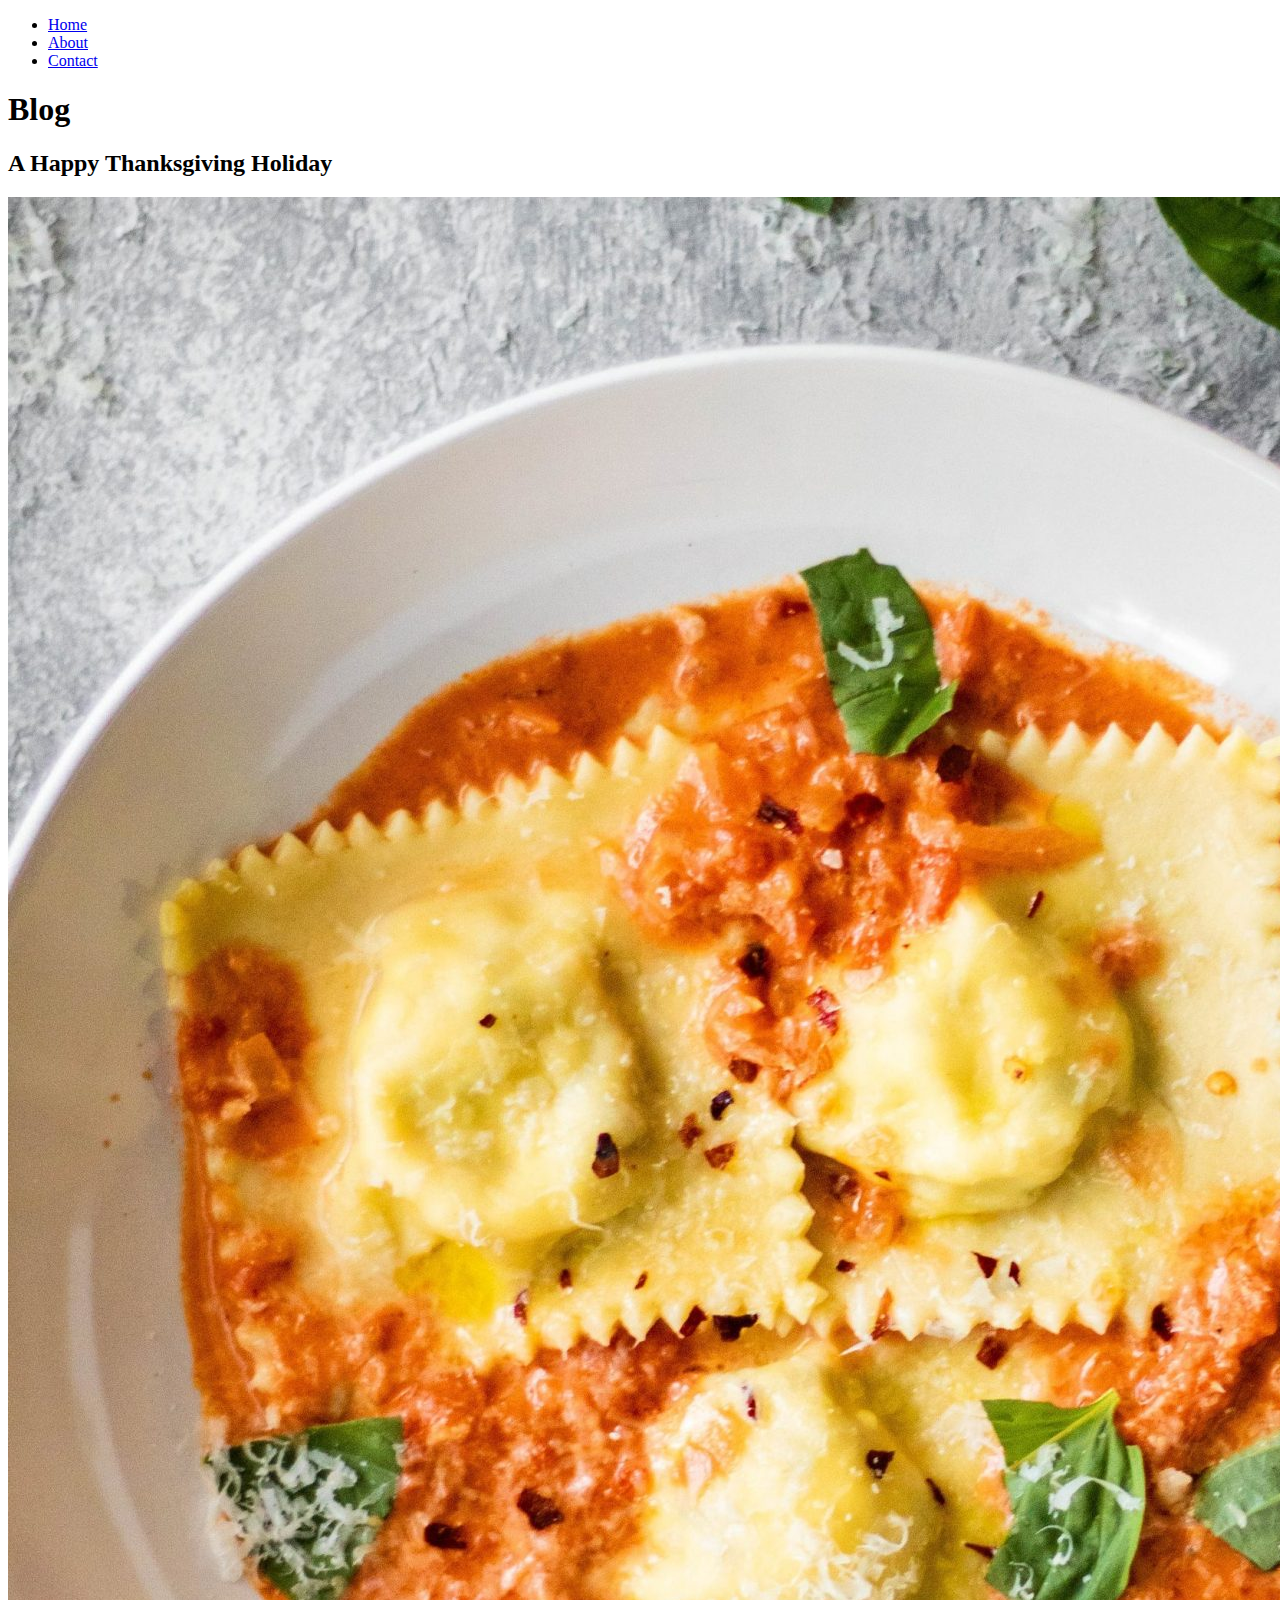
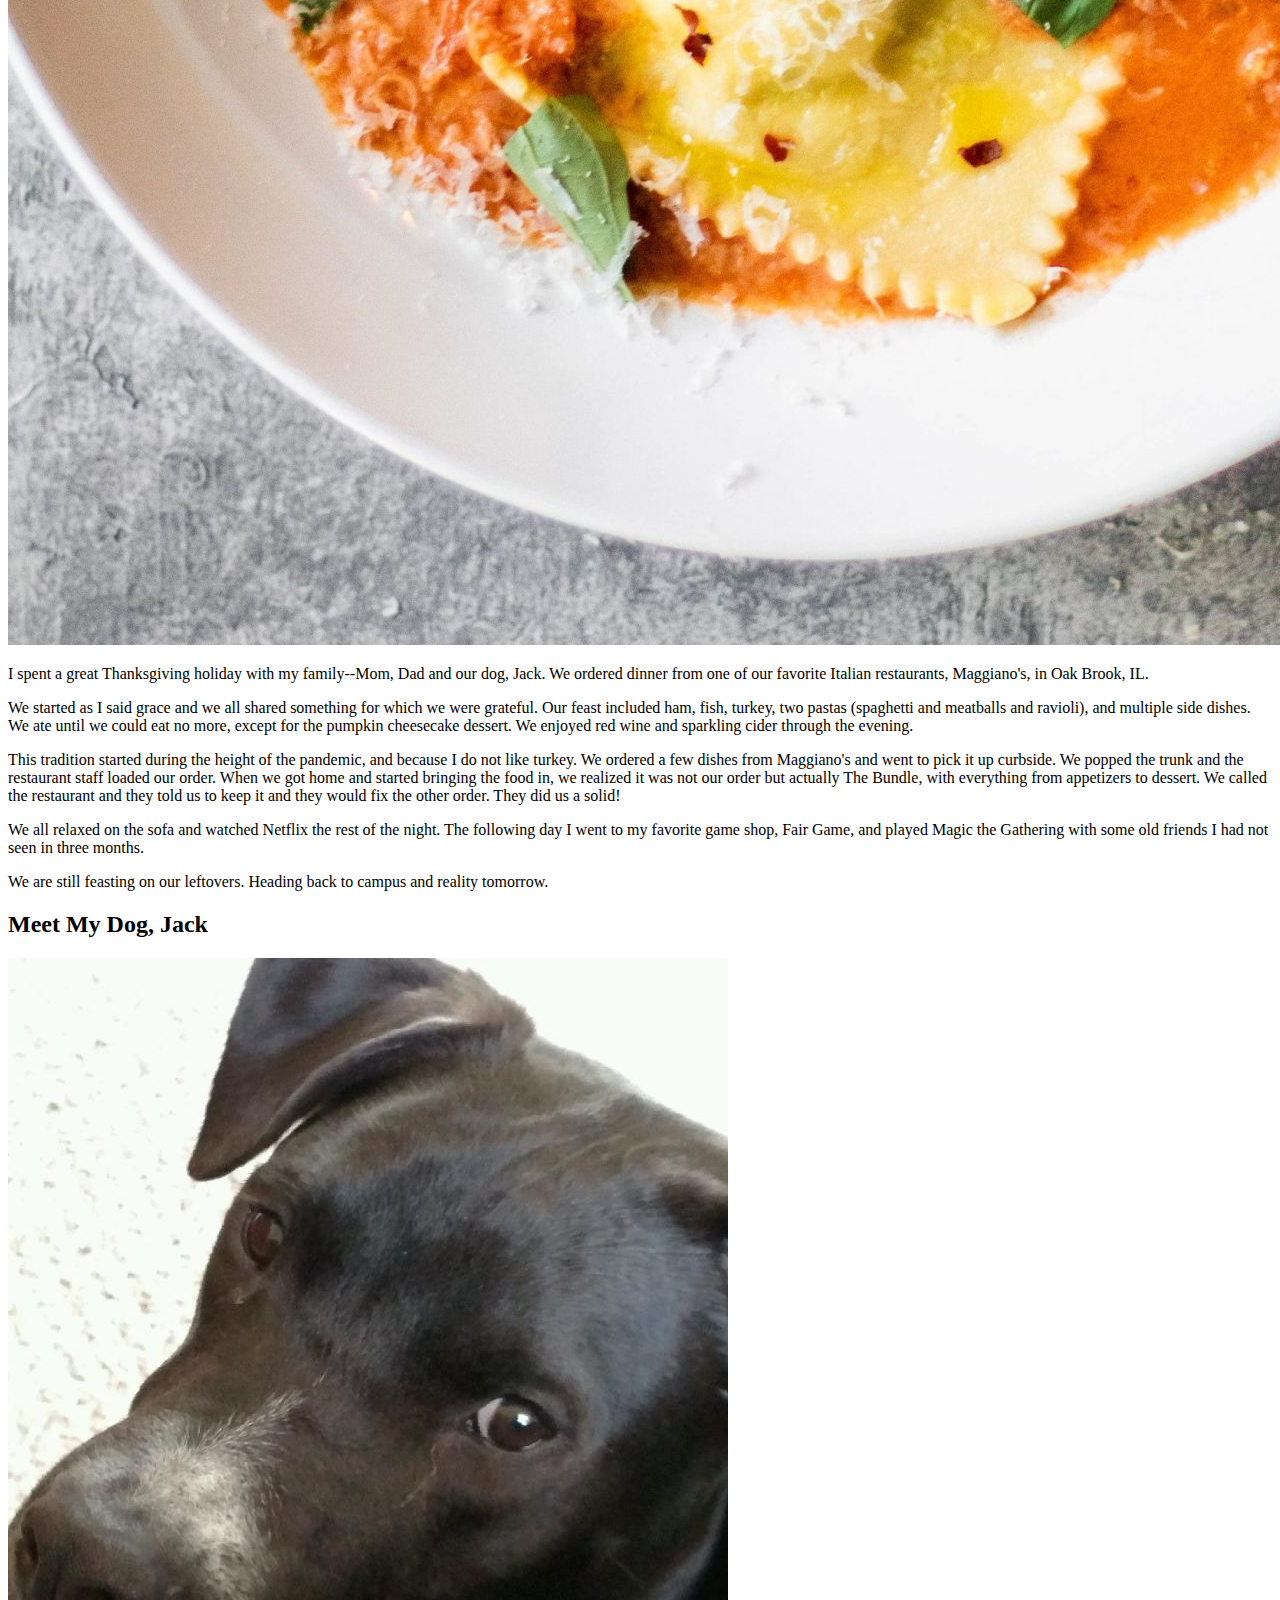
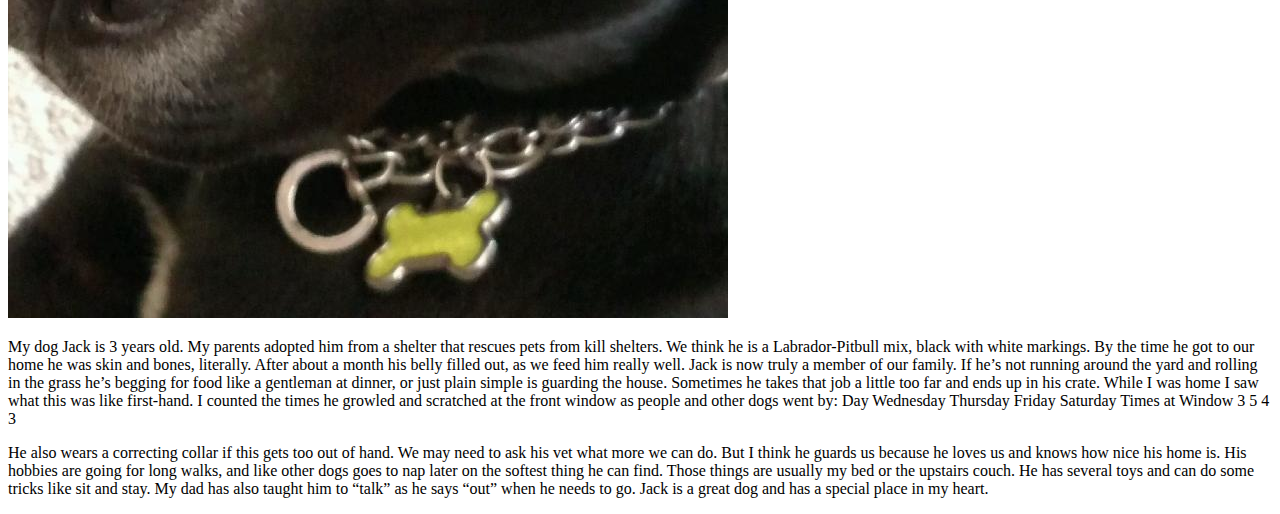
==== index.html @ 6883c977 "Blog update 6" ====
<!DOCTYPE html>
<html lang="en">
  <head>
    <meta charset="UTF-8">
    <meta name="viewport" content="width=device-width, initial-scale=1.0">
    <meta http-equiv="X-UA-Compatible" content="ie=edge">
    <title>Title</title>
    <link rel="stylesheet" href="screen.css">
  </head>
  <body>
    <nav>
      <ul>
        <li><a href="index.html">Home</a></li>
        <li><a href="about.html">About</a></li>
        <li><a href="contact.html">Contact</a></li>
      </ul>
    </nav>
    <h1>Blog</h1>
    <article>
      <h2>A Happy Thanksgiving Holiday</h2>
      <p><img src="dinner - Copy.jpg" alt="Dinner"></p>
      <p>I spent a great Thanksgiving holiday with my family--Mom, Dad and our dog, Jack. We ordered dinner from one of our favorite Italian restaurants, Maggiano&#39;s, in Oak Brook, IL.</p>
      <p>We started as I said grace and we all shared something for which we were grateful. Our feast included ham, fish, turkey, two pastas (spaghetti and meatballs and ravioli), and multiple side dishes. We ate until we could eat no more, except for the pumpkin cheesecake dessert. We enjoyed red wine and sparkling cider through the evening.</p>
      <p>This tradition started during the height of the pandemic, and because I do not like turkey. We ordered a few dishes from Maggiano&#39;s and went to pick it up curbside. We popped the trunk and the restaurant staff loaded our order. When we got home and started bringing the food in, we realized it was not our order but actually The Bundle, with everything from appetizers to dessert. We called the restaurant and they told us to keep it and they would fix the other order. They did us a solid!</p>
      <p>We all relaxed on the sofa and watched Netflix the rest of the night. The following day I went to my favorite game shop, Fair Game, and played Magic the Gathering with some old friends I had not seen in three months. </p>
      <p>We are still feasting on our leftovers. Heading back to campus and reality tomorrow.</p>

    </article>
    


<article>
  <h2>Meet My Dog, Jack</h2>
  <p><img src="4190.jpeg" alt="Jack"></p>
  <p>My dog Jack is 3 years old. My parents adopted him from a shelter that rescues pets from kill shelters. We think he is a Labrador-Pitbull mix, black with white markings. By the time he got to our home he was skin and bones, literally.  After about a month his belly filled out, as we feed him really well. 
  Jack is now truly a member of our family. If he’s not running around the yard and rolling in the grass he’s begging for food like a gentleman at dinner, or just plain simple is guarding the house. Sometimes he takes that job a little too far and ends up in his crate. While I was home I saw what this was like first-hand. I counted the times he growled and scratched at the front window as people and other dogs went by:
  Day    Wednesday    Thursday    Friday    Saturday
  Times at Window    3    5    4    3</p>
  <p>He also wears a correcting collar if this gets too out of hand. We may need to ask his vet what more we can do. But I think he guards us because he loves us and knows how nice his home is.
  His hobbies are going for long walks, and like other dogs goes to nap later on the softest thing he can find. Those things are usually my bed or the upstairs couch. He has several toys and can do some tricks like sit and stay. My dad has also taught him to “talk” as he says “out” when he needs to go.
  Jack is a great dog and has a special place in my heart.</p>
</article>
  </body>
</html>
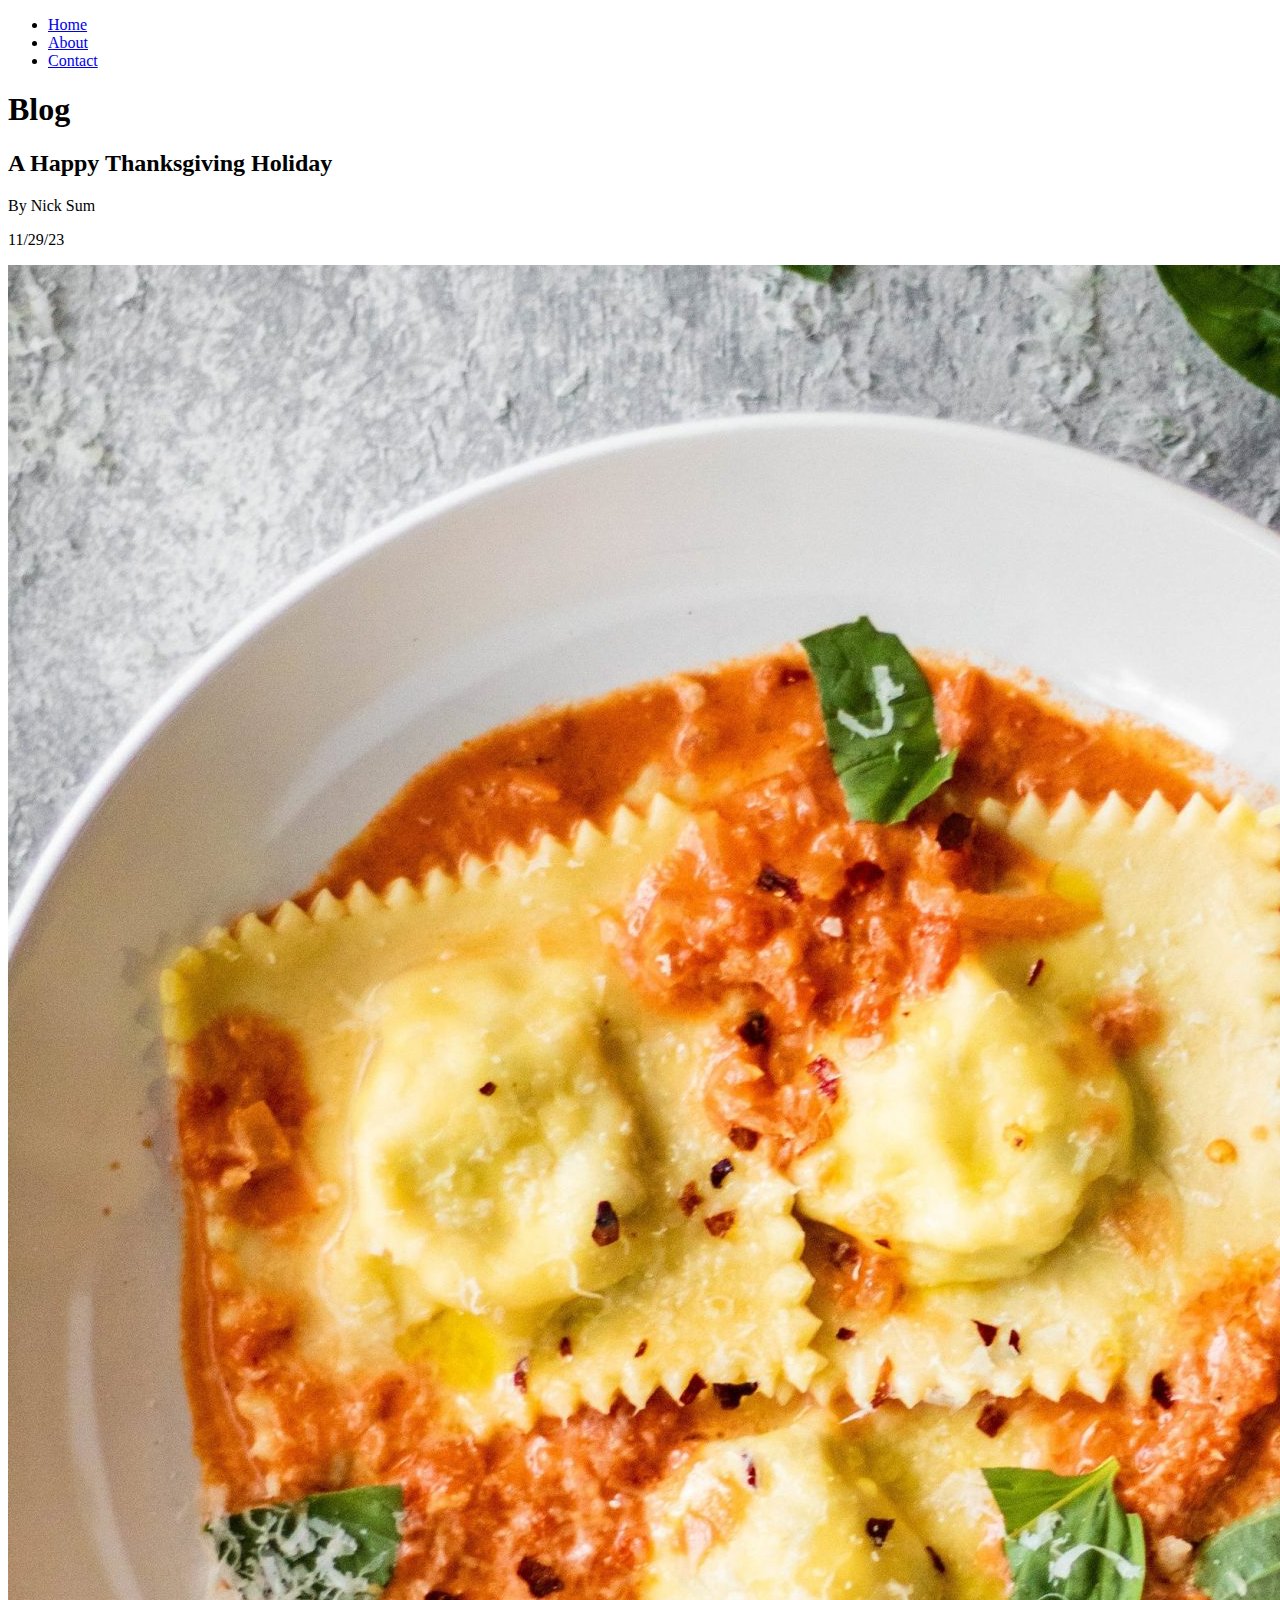
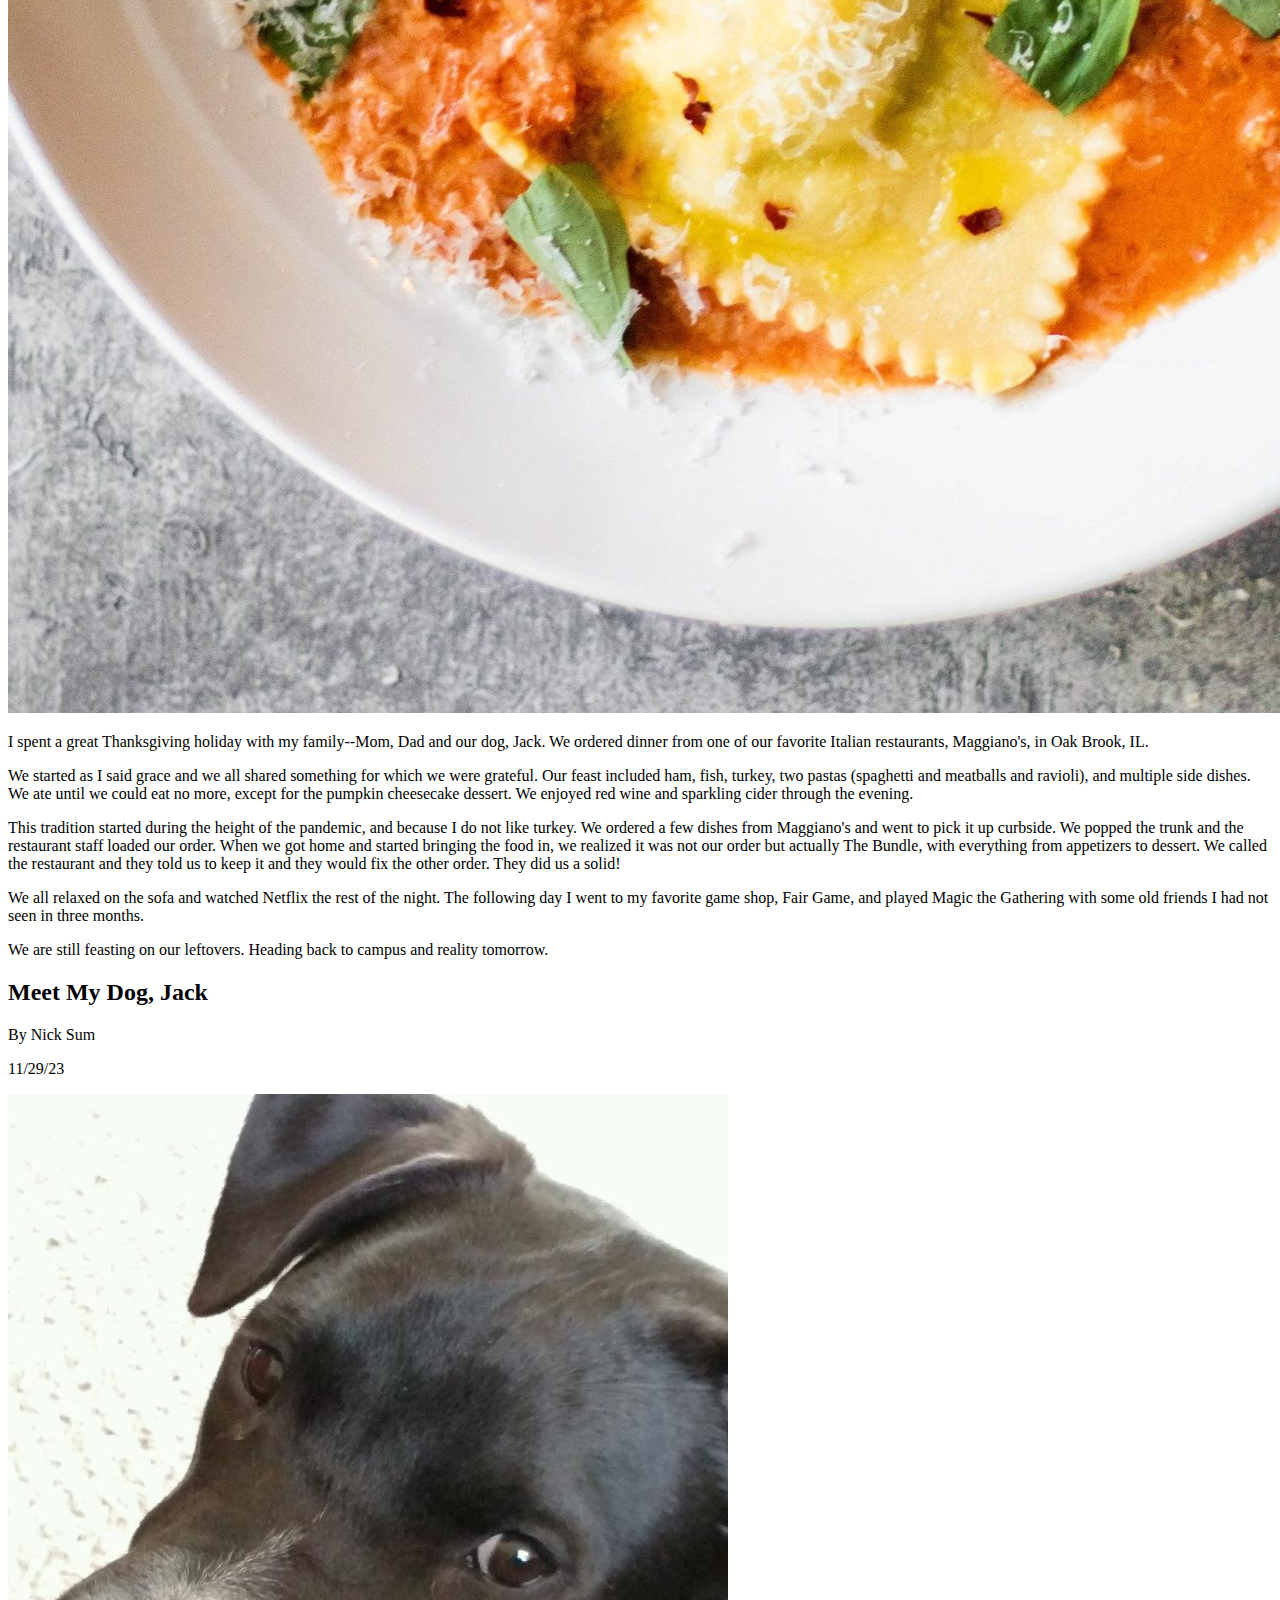
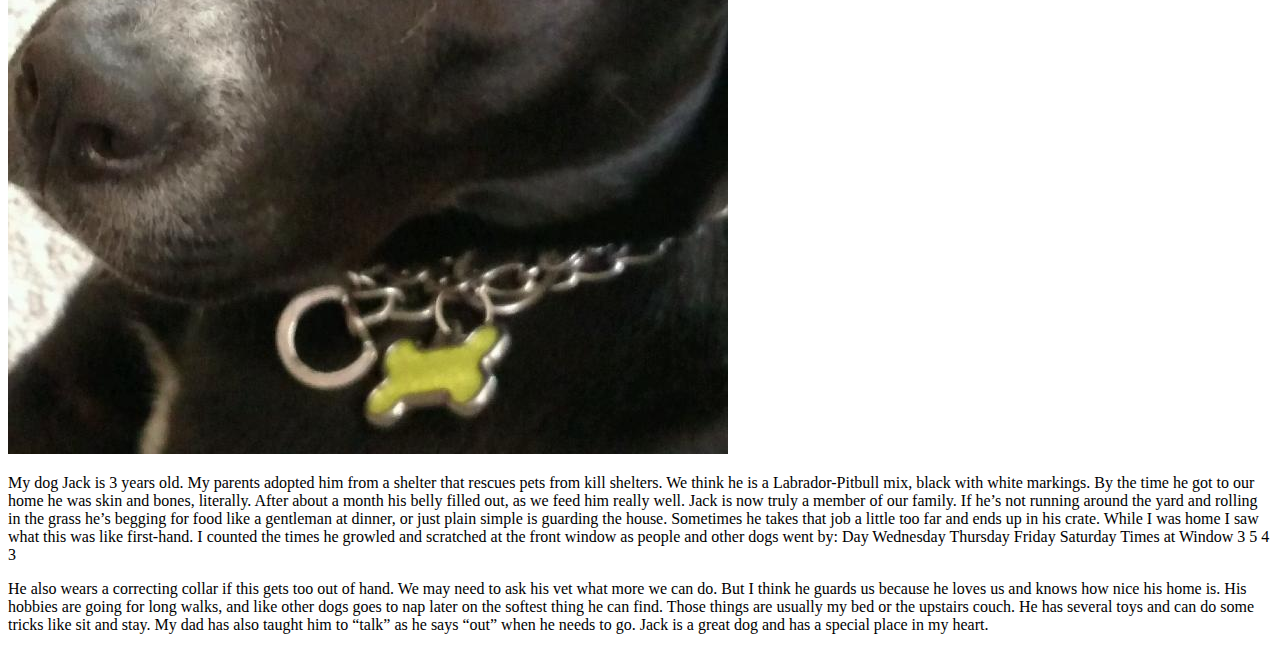
==== commit 064d381e: "Blog update 8" ====
--- a/index.html
+++ b/index.html
@@ -18,6 +18,8 @@
     <h1>Blog</h1>
     <article>
       <h2>A Happy Thanksgiving Holiday</h2>
+      <p>By Nick Sum</p>
+      <p>11/29/23</p>
       <p><img src="dinner - Copy.jpg" alt="Dinner"></p>
       <p>I spent a great Thanksgiving holiday with my family--Mom, Dad and our dog, Jack. We ordered dinner from one of our favorite Italian restaurants, Maggiano&#39;s, in Oak Brook, IL.</p>
       <p>We started as I said grace and we all shared something for which we were grateful. Our feast included ham, fish, turkey, two pastas (spaghetti and meatballs and ravioli), and multiple side dishes. We ate until we could eat no more, except for the pumpkin cheesecake dessert. We enjoyed red wine and sparkling cider through the evening.</p>
@@ -31,6 +33,8 @@
 
 <article>
   <h2>Meet My Dog, Jack</h2>
+  <p>By Nick Sum</p>
+  <p>11/29/23</p>
   <p><img src="4190.jpeg" alt="Jack"></p>
   <p>My dog Jack is 3 years old. My parents adopted him from a shelter that rescues pets from kill shelters. We think he is a Labrador-Pitbull mix, black with white markings. By the time he got to our home he was skin and bones, literally.  After about a month his belly filled out, as we feed him really well. 
   Jack is now truly a member of our family. If he’s not running around the yard and rolling in the grass he’s begging for food like a gentleman at dinner, or just plain simple is guarding the house. Sometimes he takes that job a little too far and ends up in his crate. While I was home I saw what this was like first-hand. I counted the times he growled and scratched at the front window as people and other dogs went by:
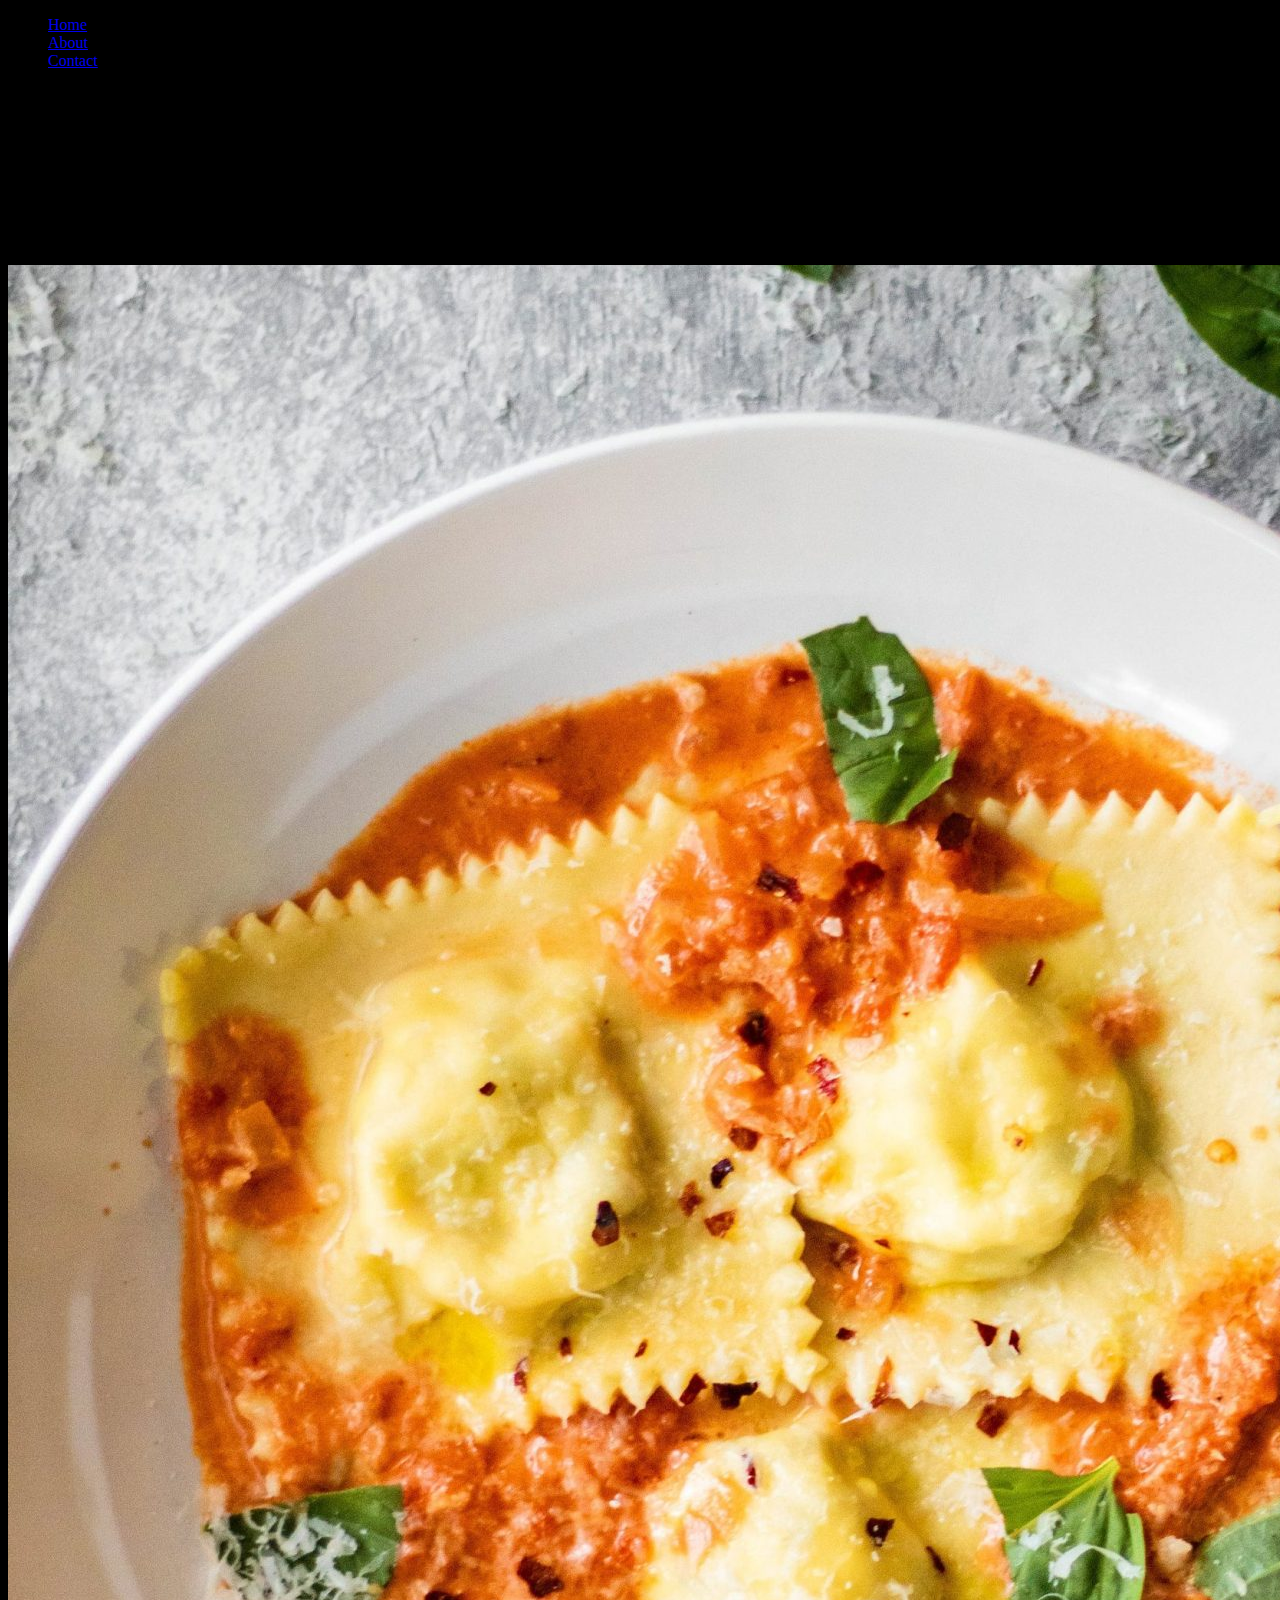
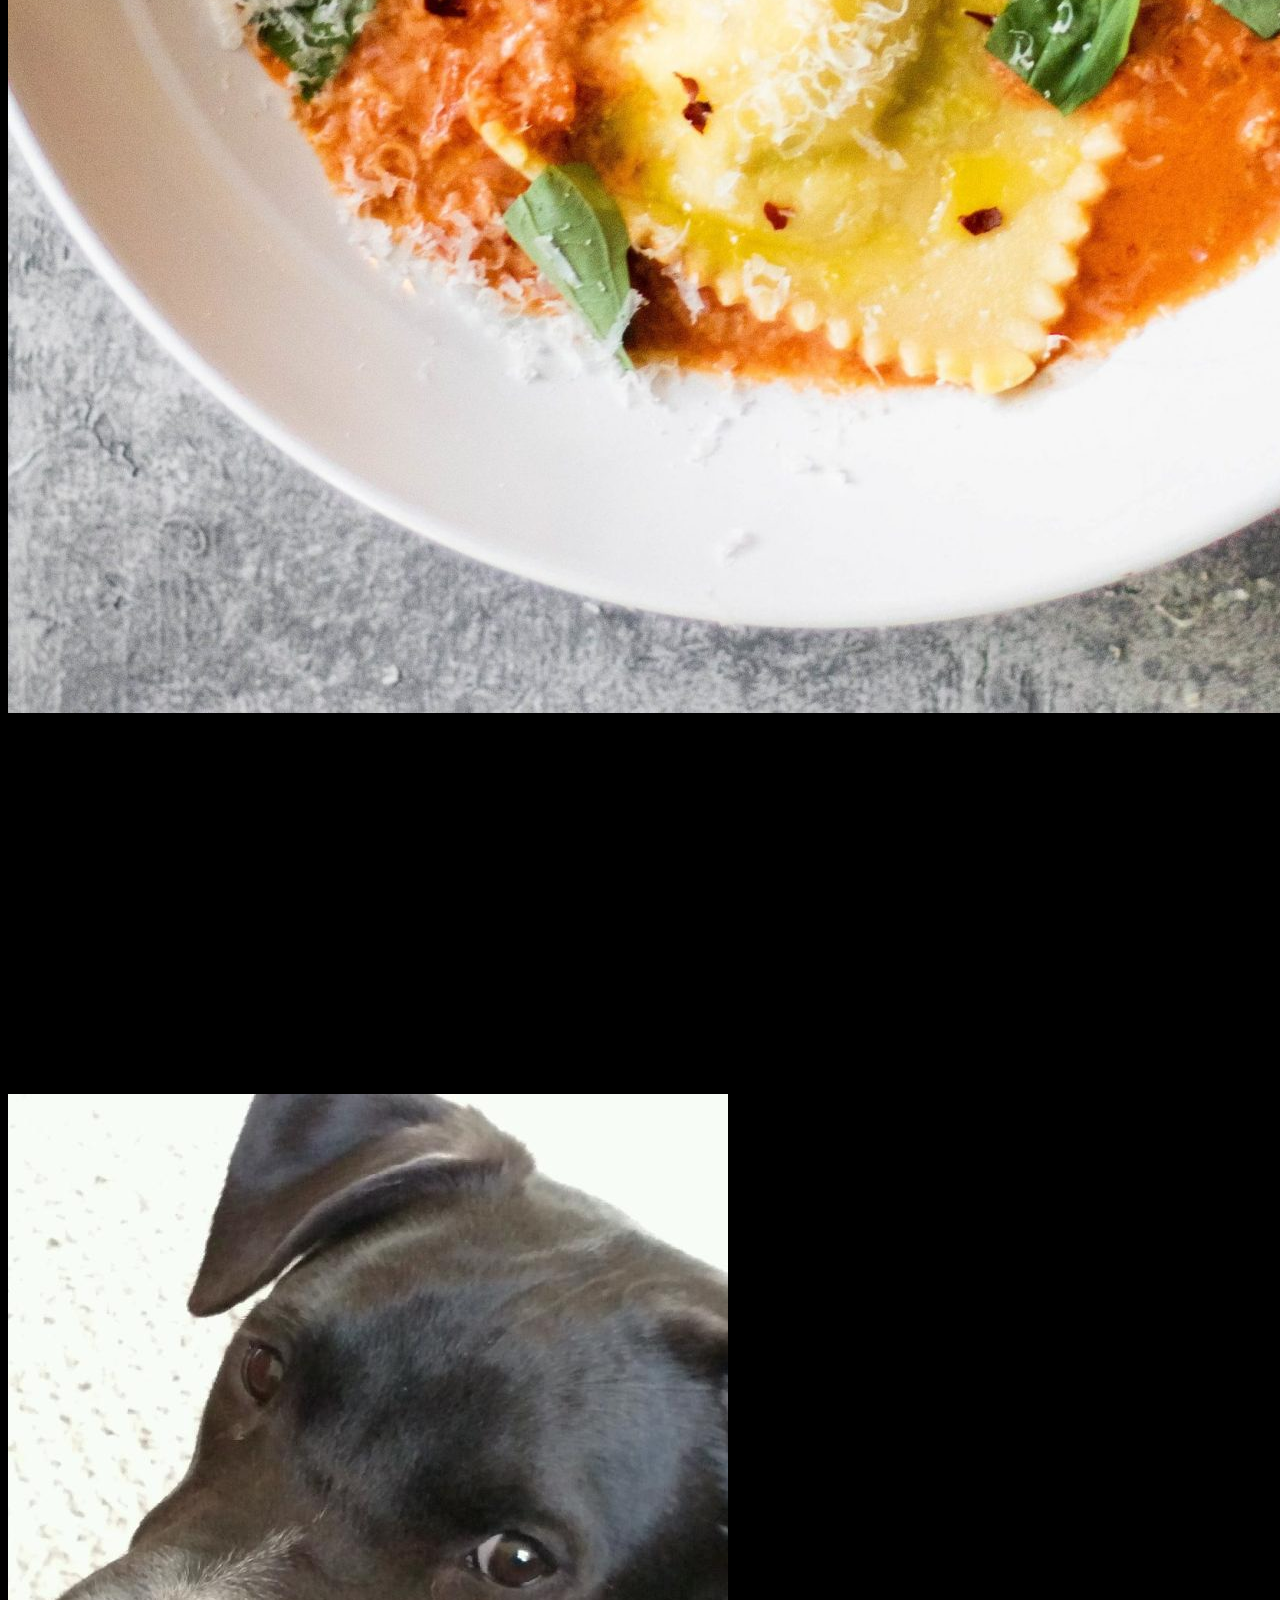
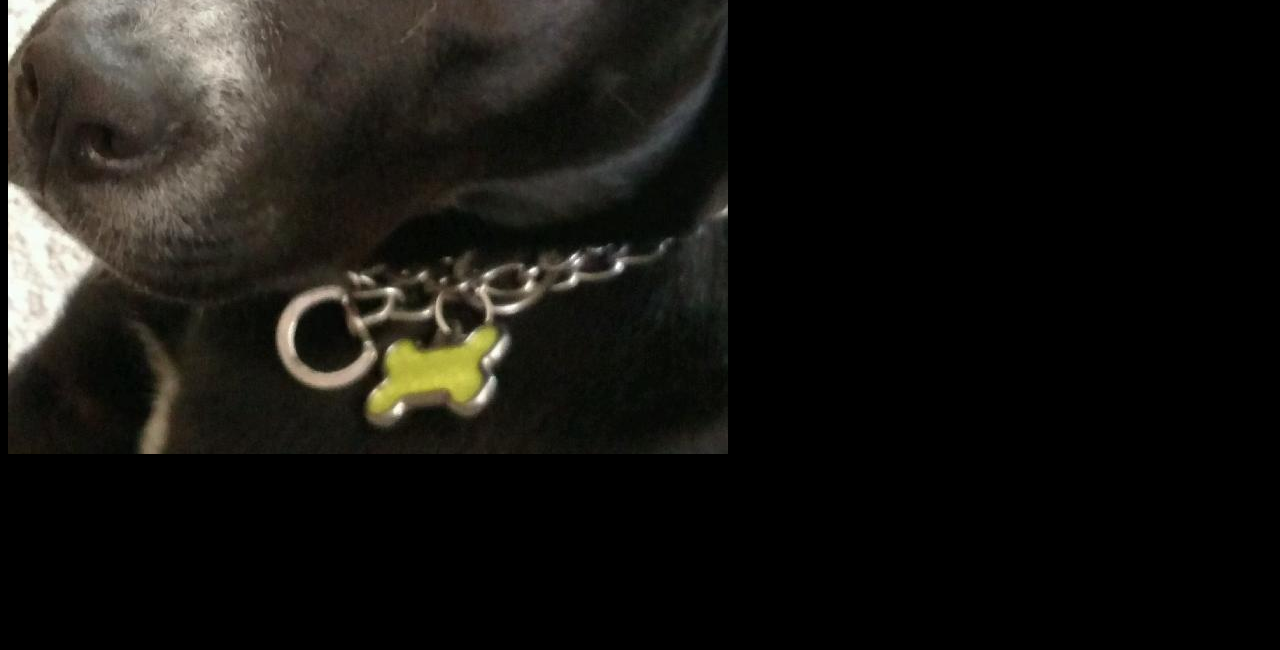
==== commit 0ff5fe22: "Alt 1" ====
--- a/index.html
+++ b/index.html
@@ -4,6 +4,7 @@
     <meta charset="UTF-8">
     <meta name="viewport" content="width=device-width, initial-scale=1.0">
     <meta http-equiv="X-UA-Compatible" content="ie=edge">
+    <link rel="stylesheet" href="style.css">
     <title>Title</title>
     <link rel="stylesheet" href="screen.css">
   </head>
--- a/style.css
+++ b/style.css
@@ -0,0 +1,3 @@
+body {
+background-color: black;
+}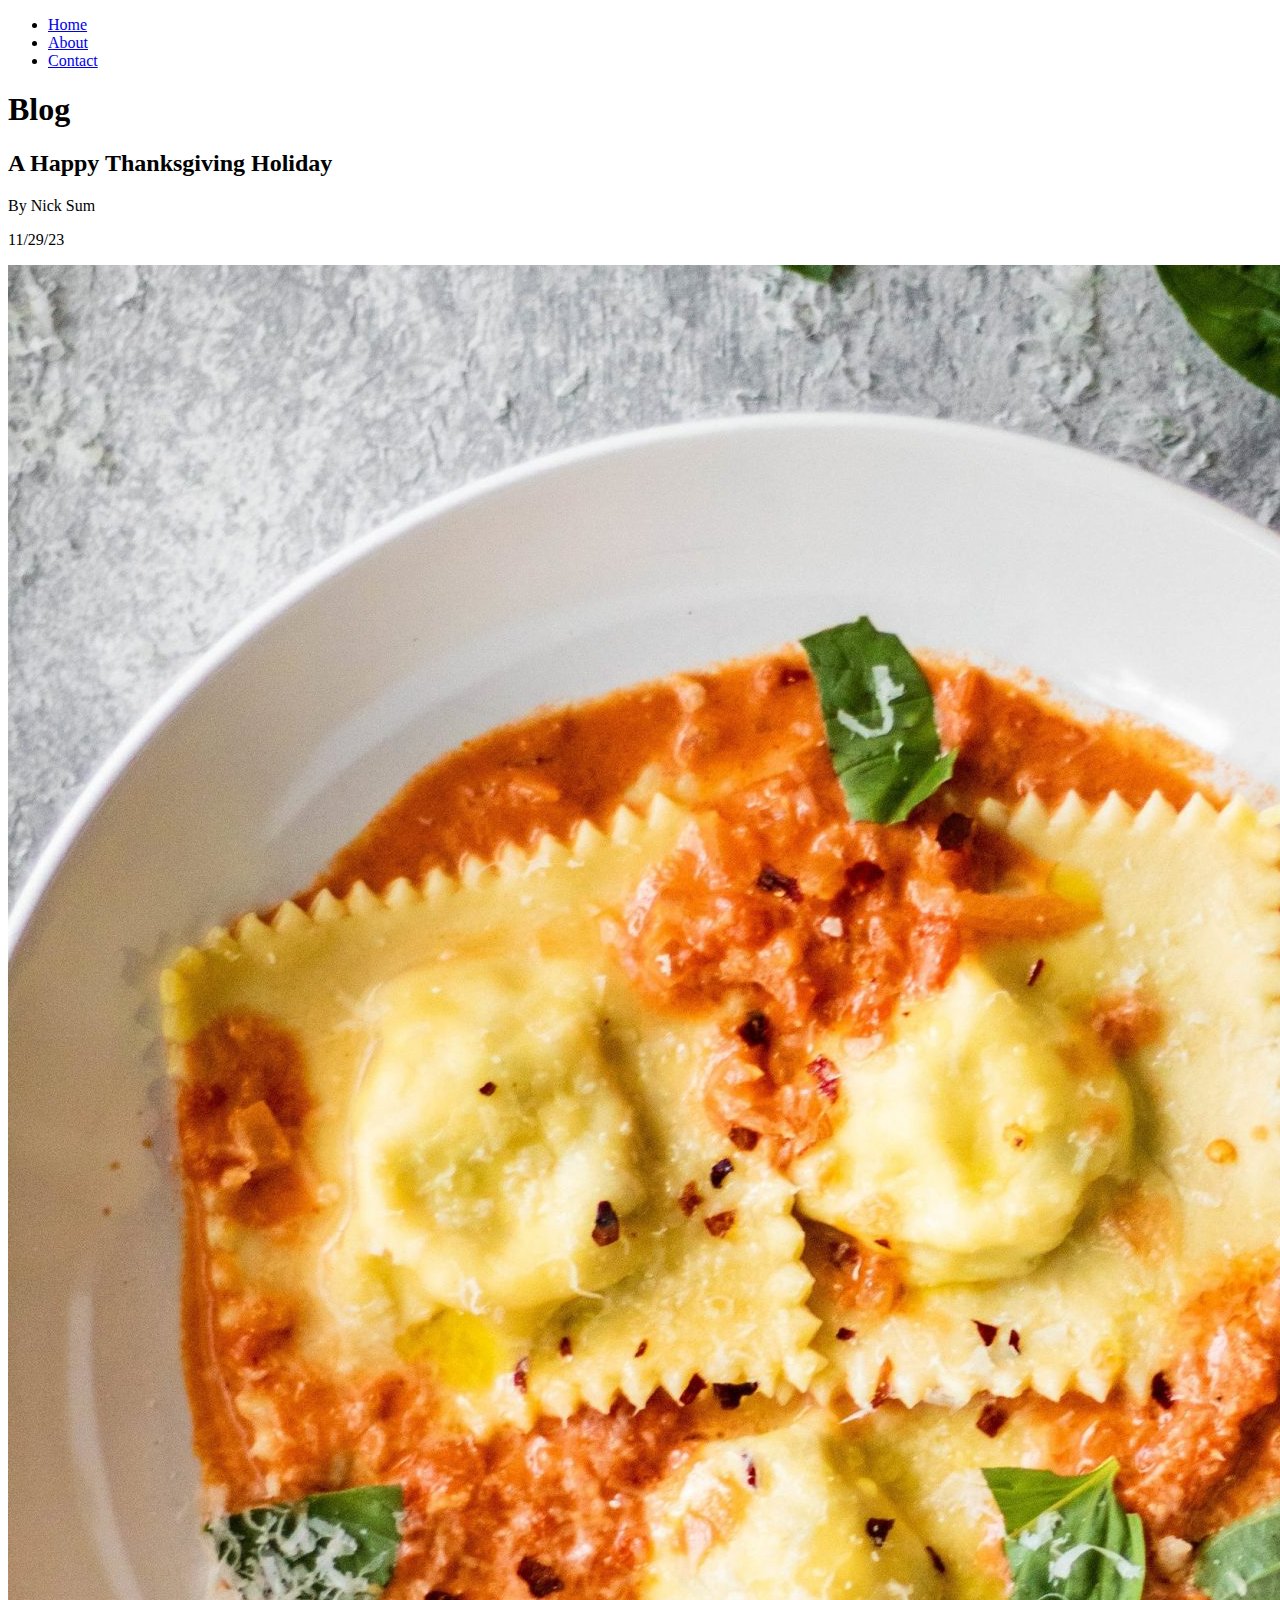
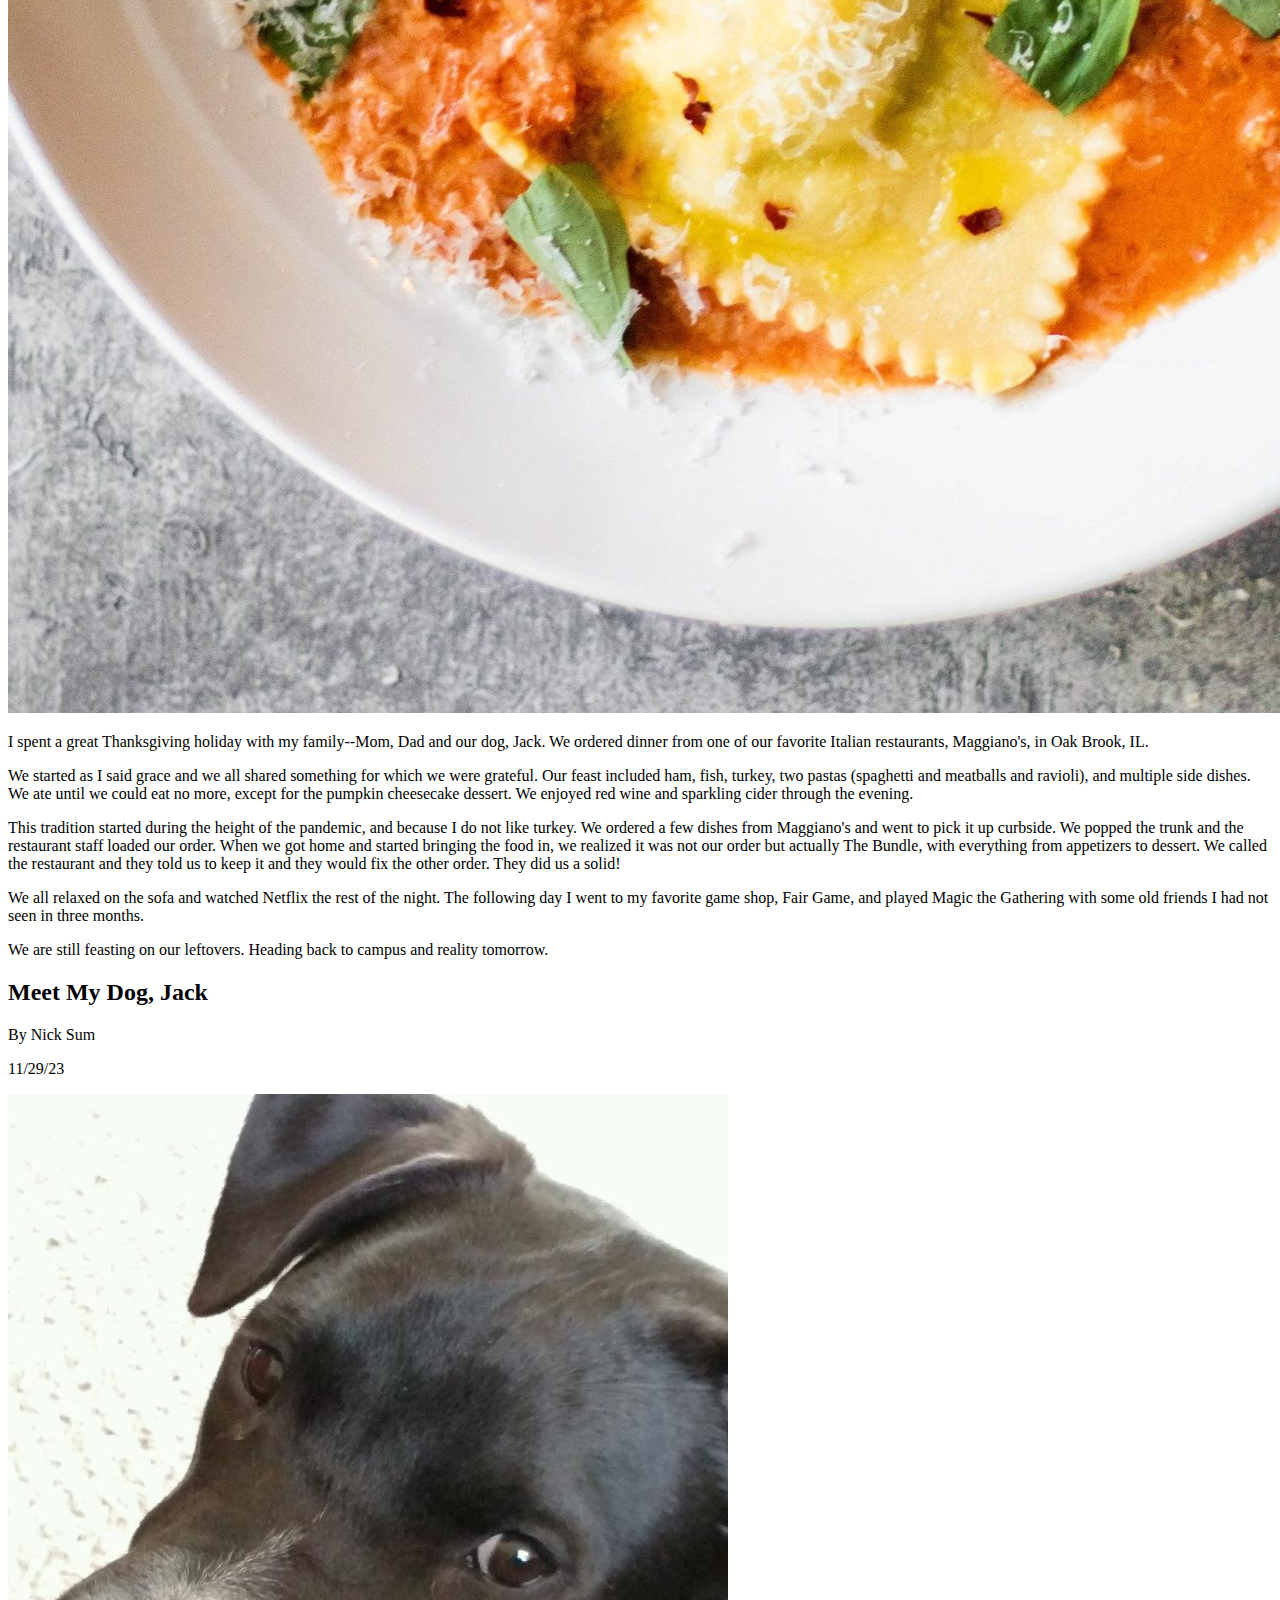
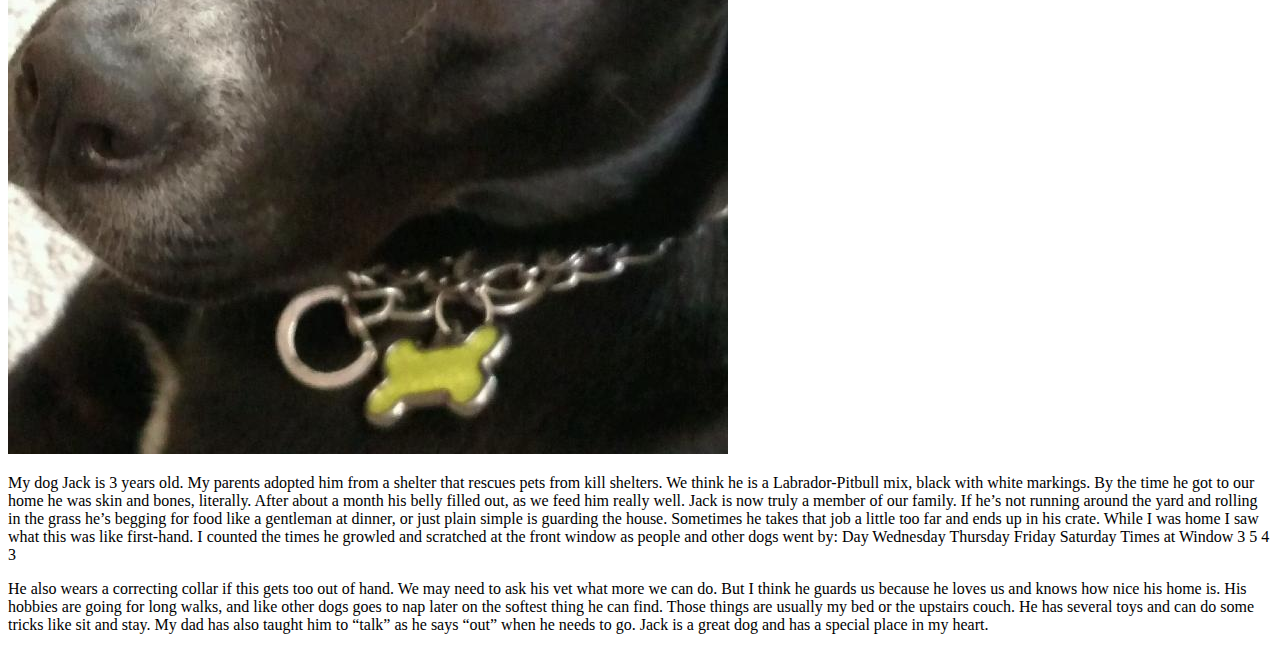
==== commit e9afa6ca: "alt 2" ====
--- a/index.html
+++ b/index.html
@@ -4,7 +4,7 @@
     <meta charset="UTF-8">
     <meta name="viewport" content="width=device-width, initial-scale=1.0">
     <meta http-equiv="X-UA-Compatible" content="ie=edge">
-    <link rel="stylesheet" href="style.css">
+    
     <title>Title</title>
     <link rel="stylesheet" href="screen.css">
   </head>
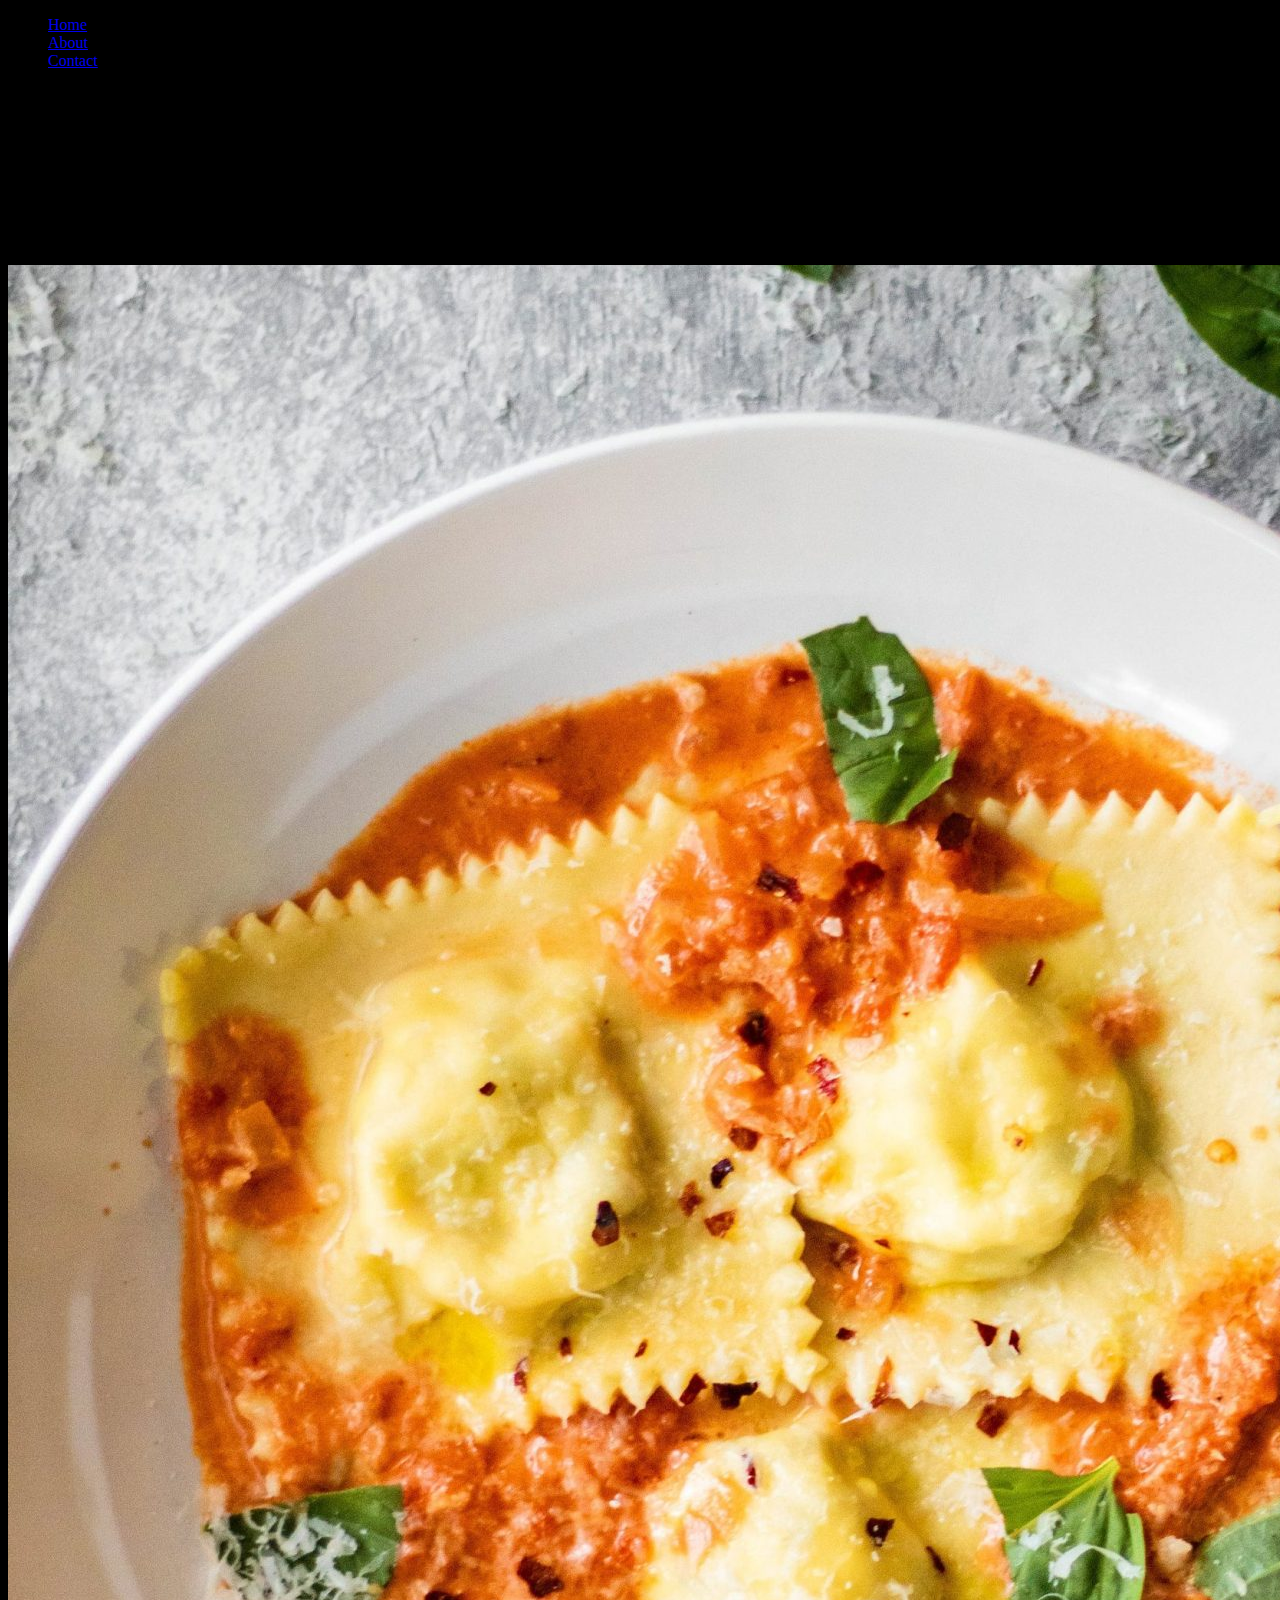
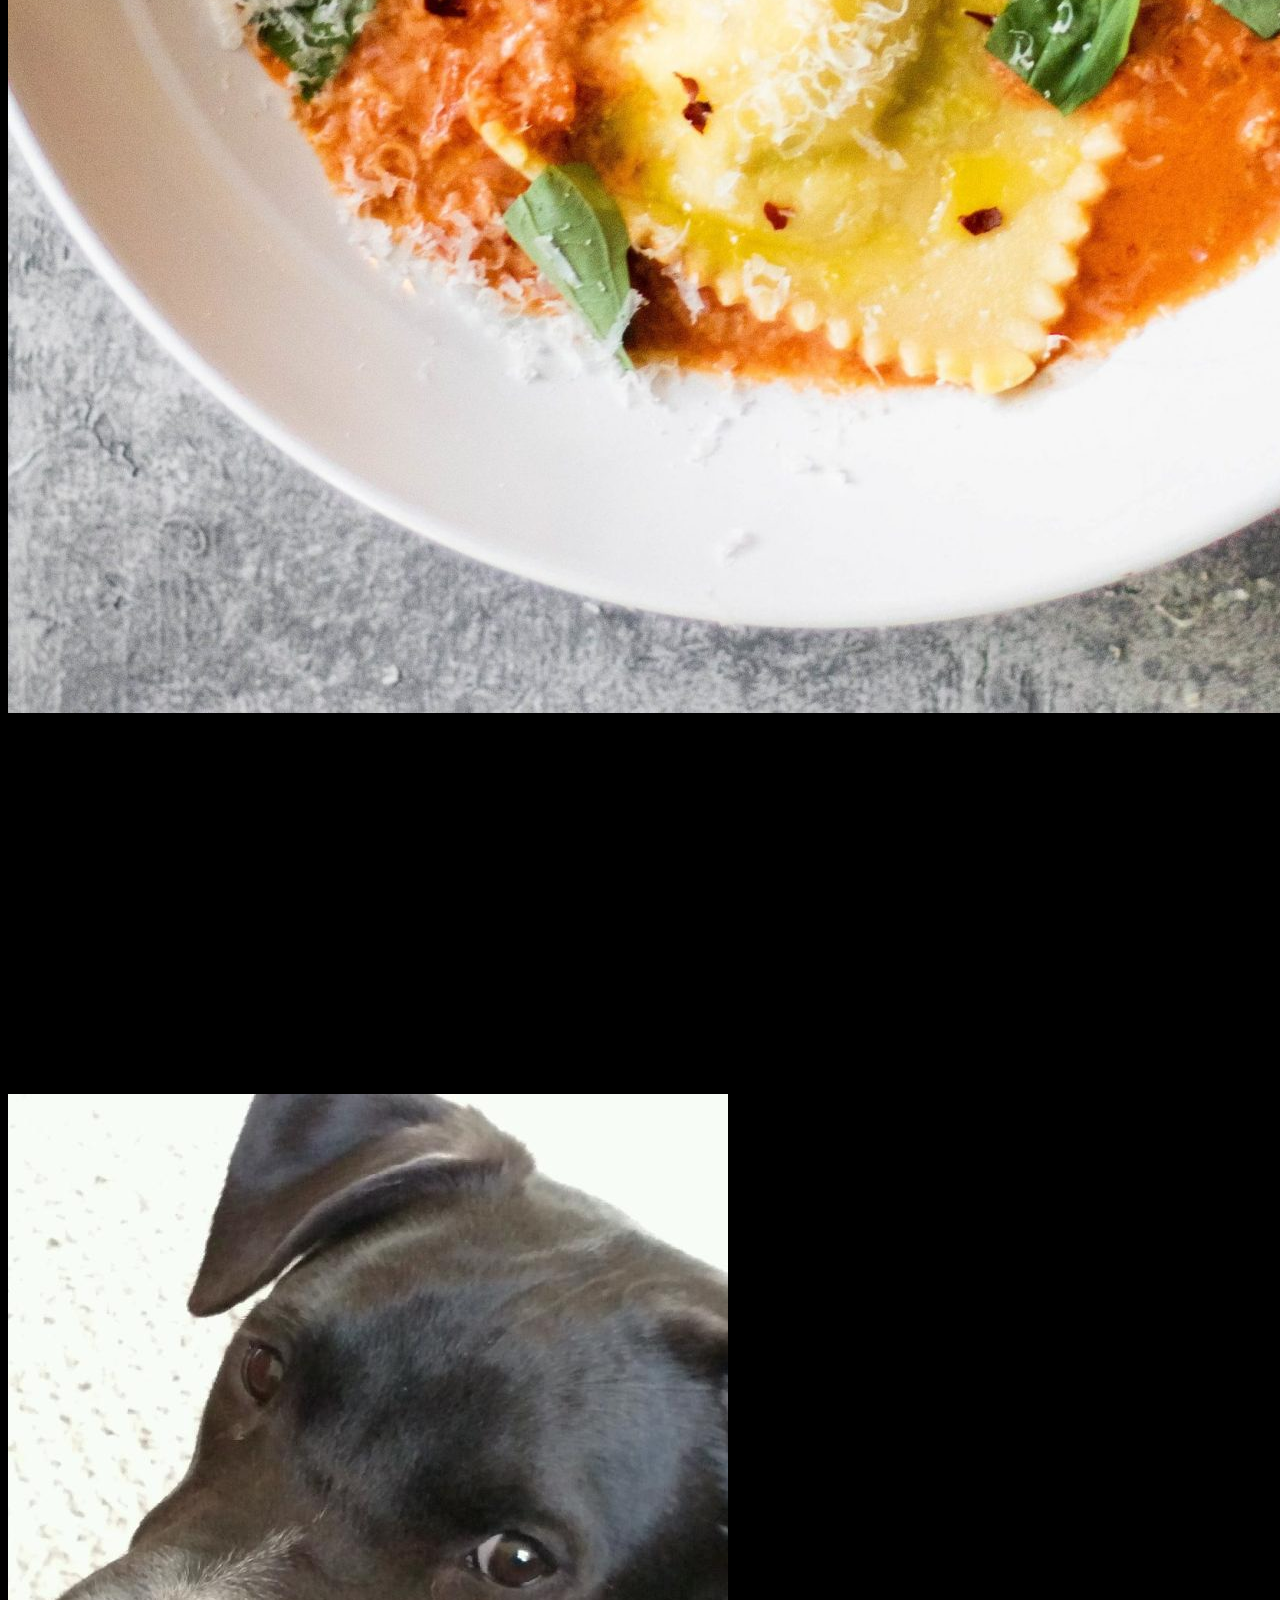
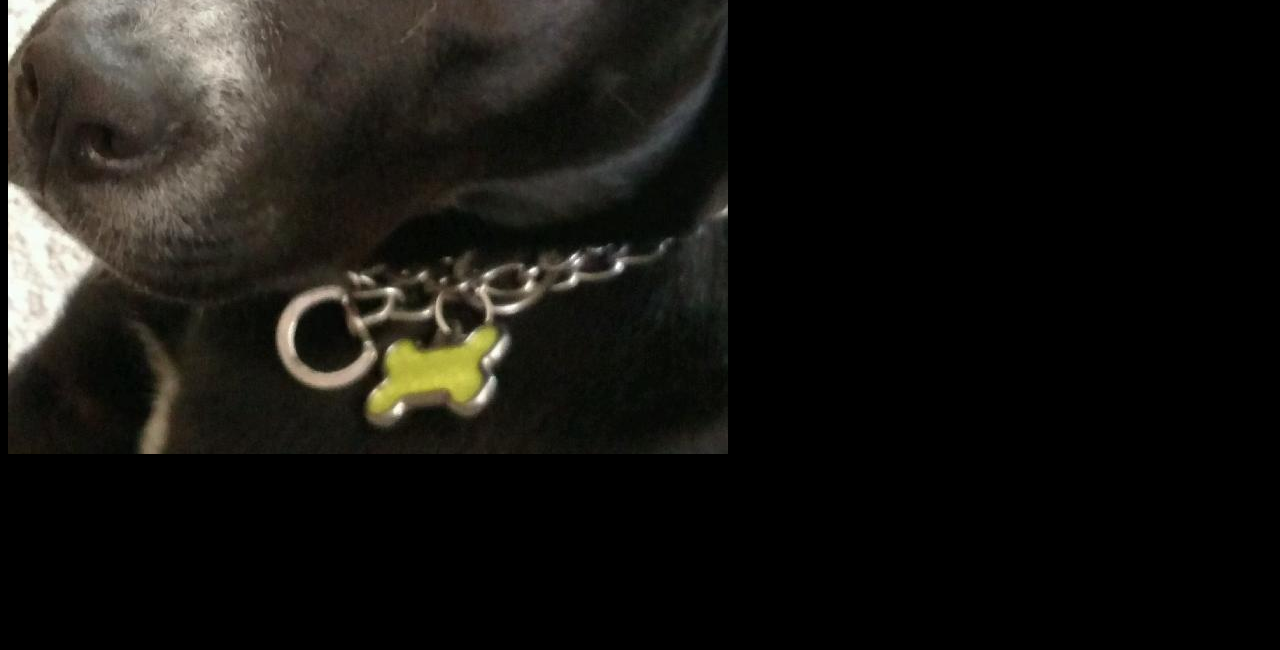
==== commit 1e226039: "alt 3" ====
--- a/index.html
+++ b/index.html
@@ -4,7 +4,7 @@
     <meta charset="UTF-8">
     <meta name="viewport" content="width=device-width, initial-scale=1.0">
     <meta http-equiv="X-UA-Compatible" content="ie=edge">
-    
+    <link rel="stylesheet" href="style.css">
     <title>Title</title>
     <link rel="stylesheet" href="screen.css">
   </head>
--- a/style.css
+++ b/style.css
@@ -0,0 +1,3 @@
+body {
+background-color: black;
+}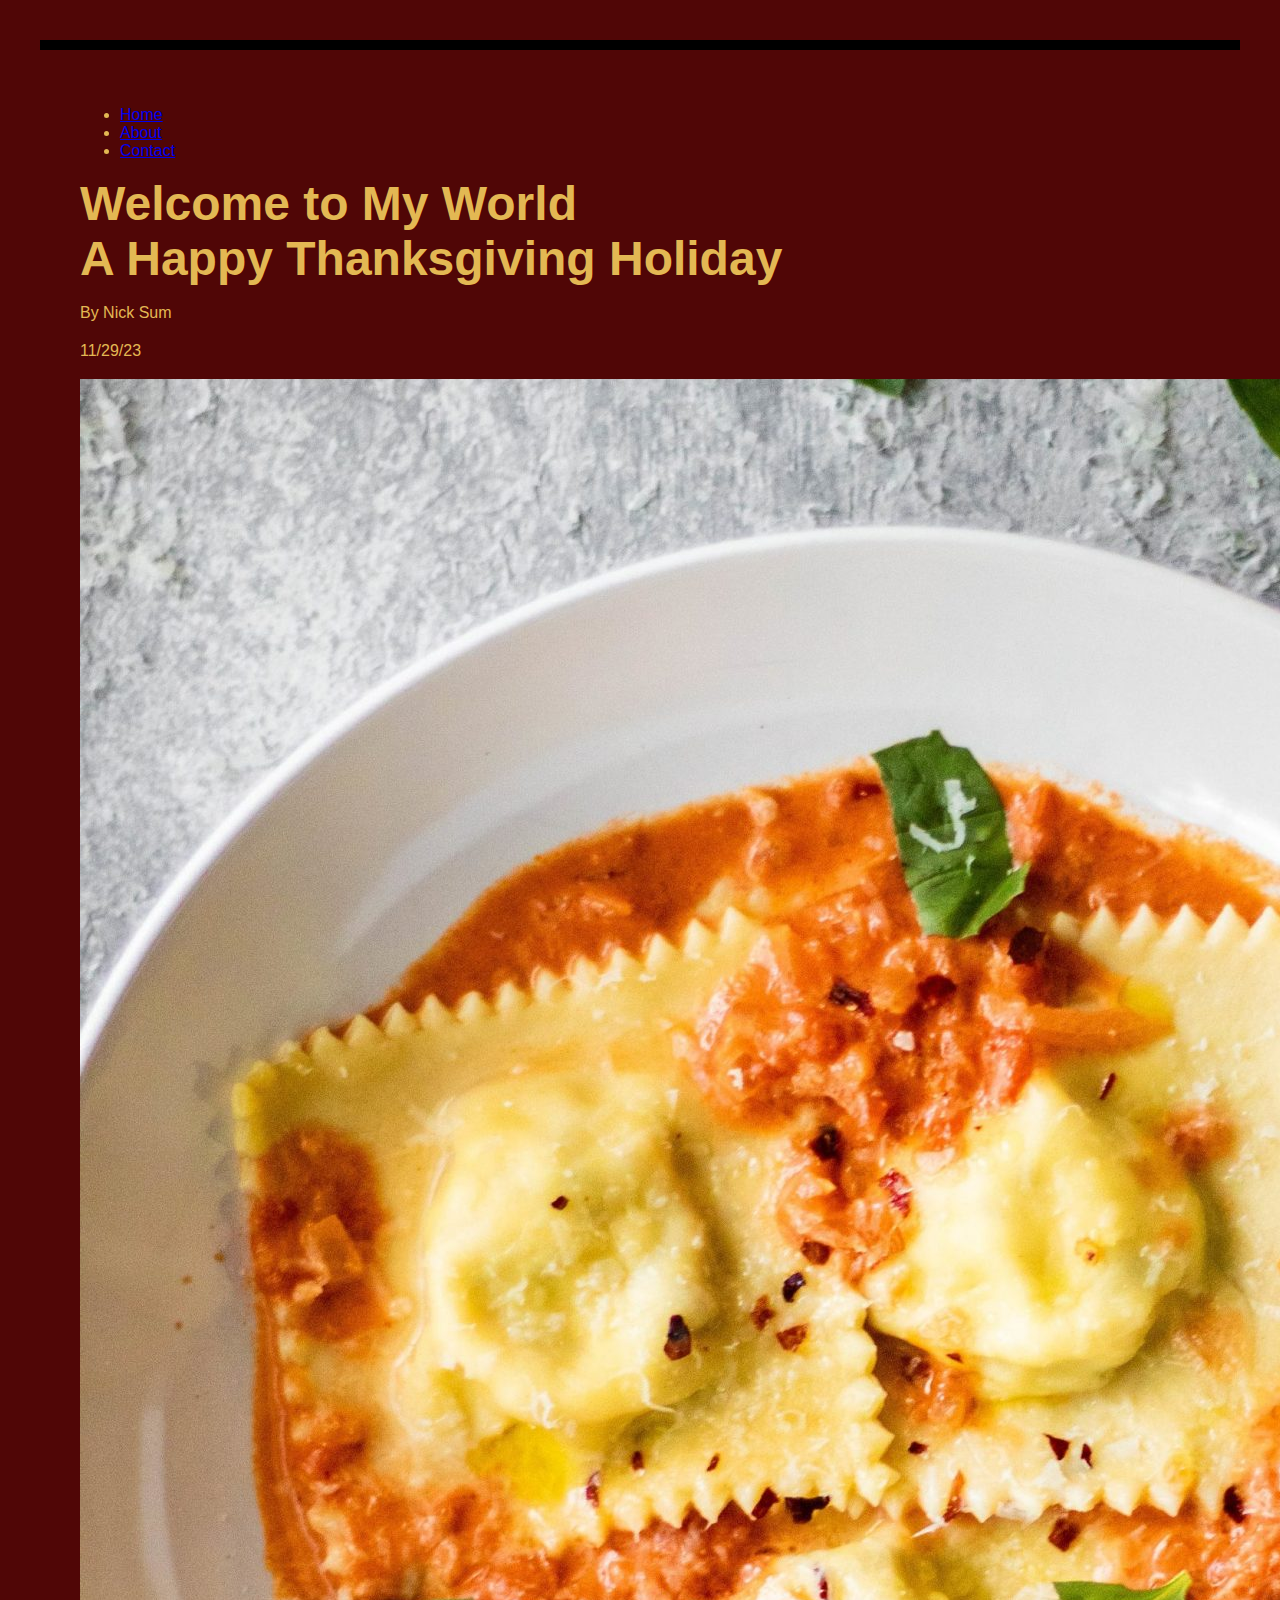
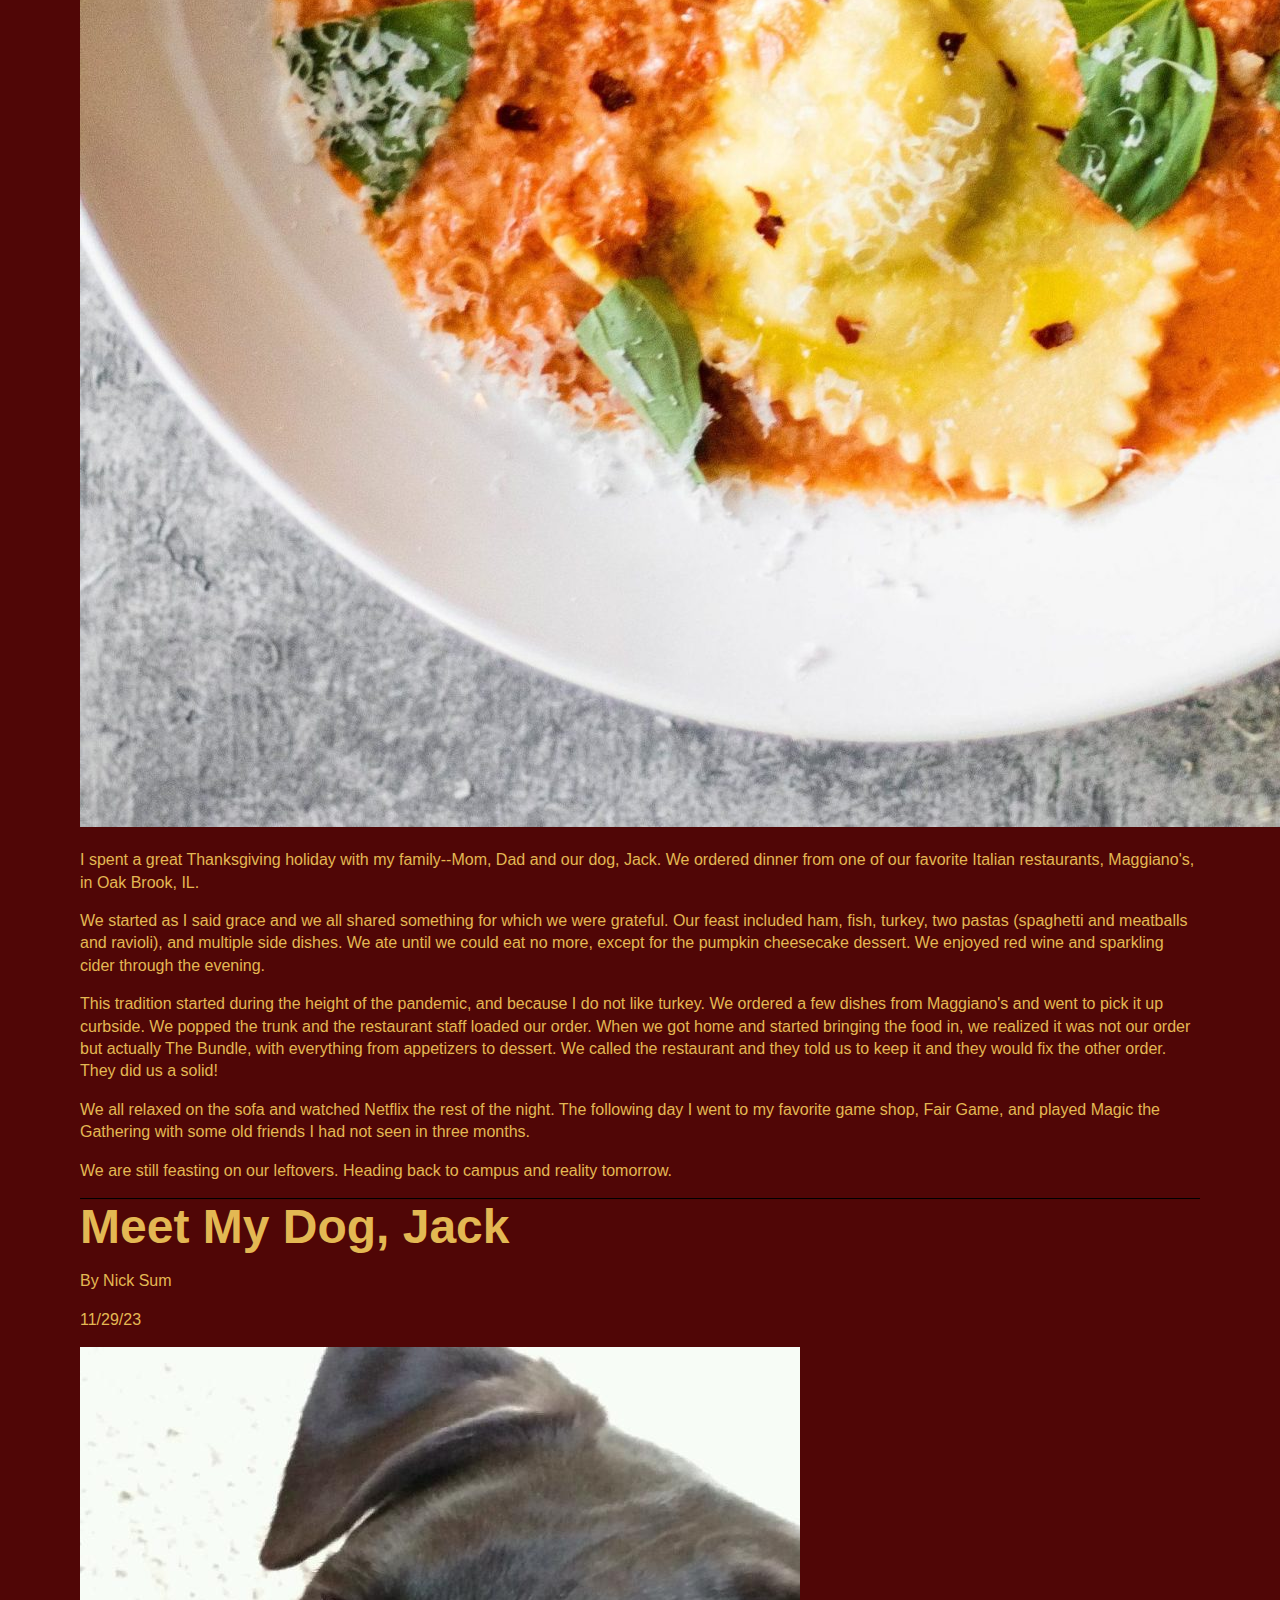
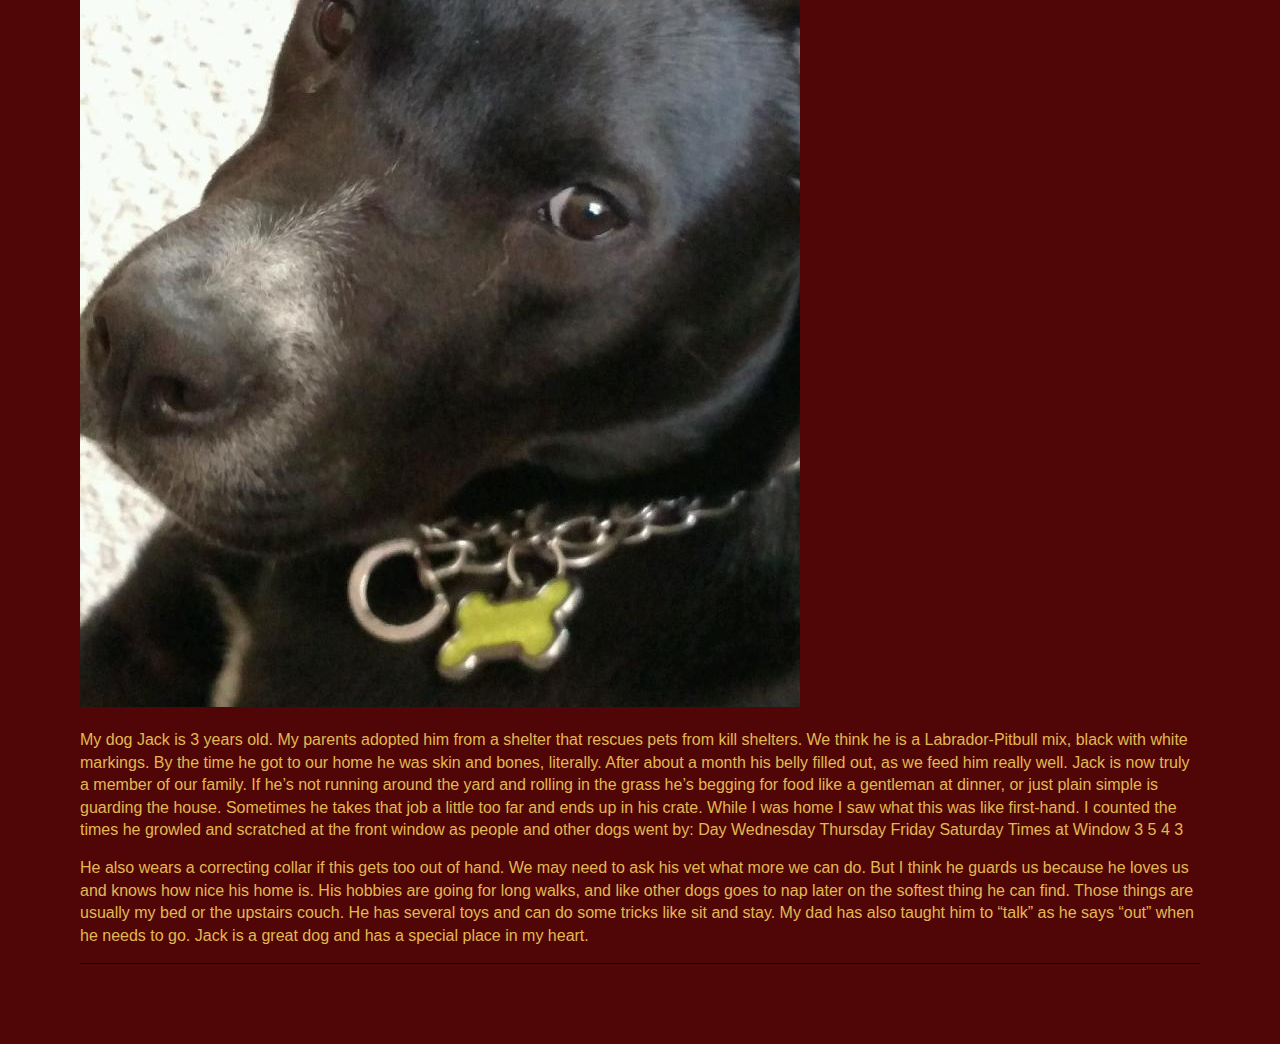
==== commit 79c4b490: "Try 8" ====
--- a/index.html
+++ b/index.html
@@ -4,7 +4,6 @@
     <meta charset="UTF-8">
     <meta name="viewport" content="width=device-width, initial-scale=1.0">
     <meta http-equiv="X-UA-Compatible" content="ie=edge">
-    <link rel="stylesheet" href="style.css">
     <title>Title</title>
     <link rel="stylesheet" href="screen.css">
   </head>
@@ -16,7 +15,7 @@
         <li><a href="contact.html">Contact</a></li>
       </ul>
     </nav>
-    <h1>Blog</h1>
+    <h1>Welcome to My World</h1>
     <article>
       <h2>A Happy Thanksgiving Holiday</h2>
       <p>By Nick Sum</p>
--- a/screen.css
+++ b/screen.css
@@ -0,0 +1,34 @@
+body {
+    font-family: Arial, Helvetica, sans-serif;
+    margin: 40px;
+    padding: 40px;
+    color: rgb(227, 184, 83);
+    border-top: 10px solid black;
+    background-color: rgb(80, 6, 6);
+}
+
+h1 {
+    font-size: 3em;
+    margin: 0;
+}
+
+h2 {
+    font-size: 3em;
+    margin: 0;
+}
+
+p {
+    line-height: 1.4em;
+}
+
+#blog {
+    border-top: 1px dotted #ccc;
+}
+
+.blog-post {
+    border-bottom: 1px dotted #ccc;
+}
+
+article {
+    border-bottom: 1px solid #000;
+}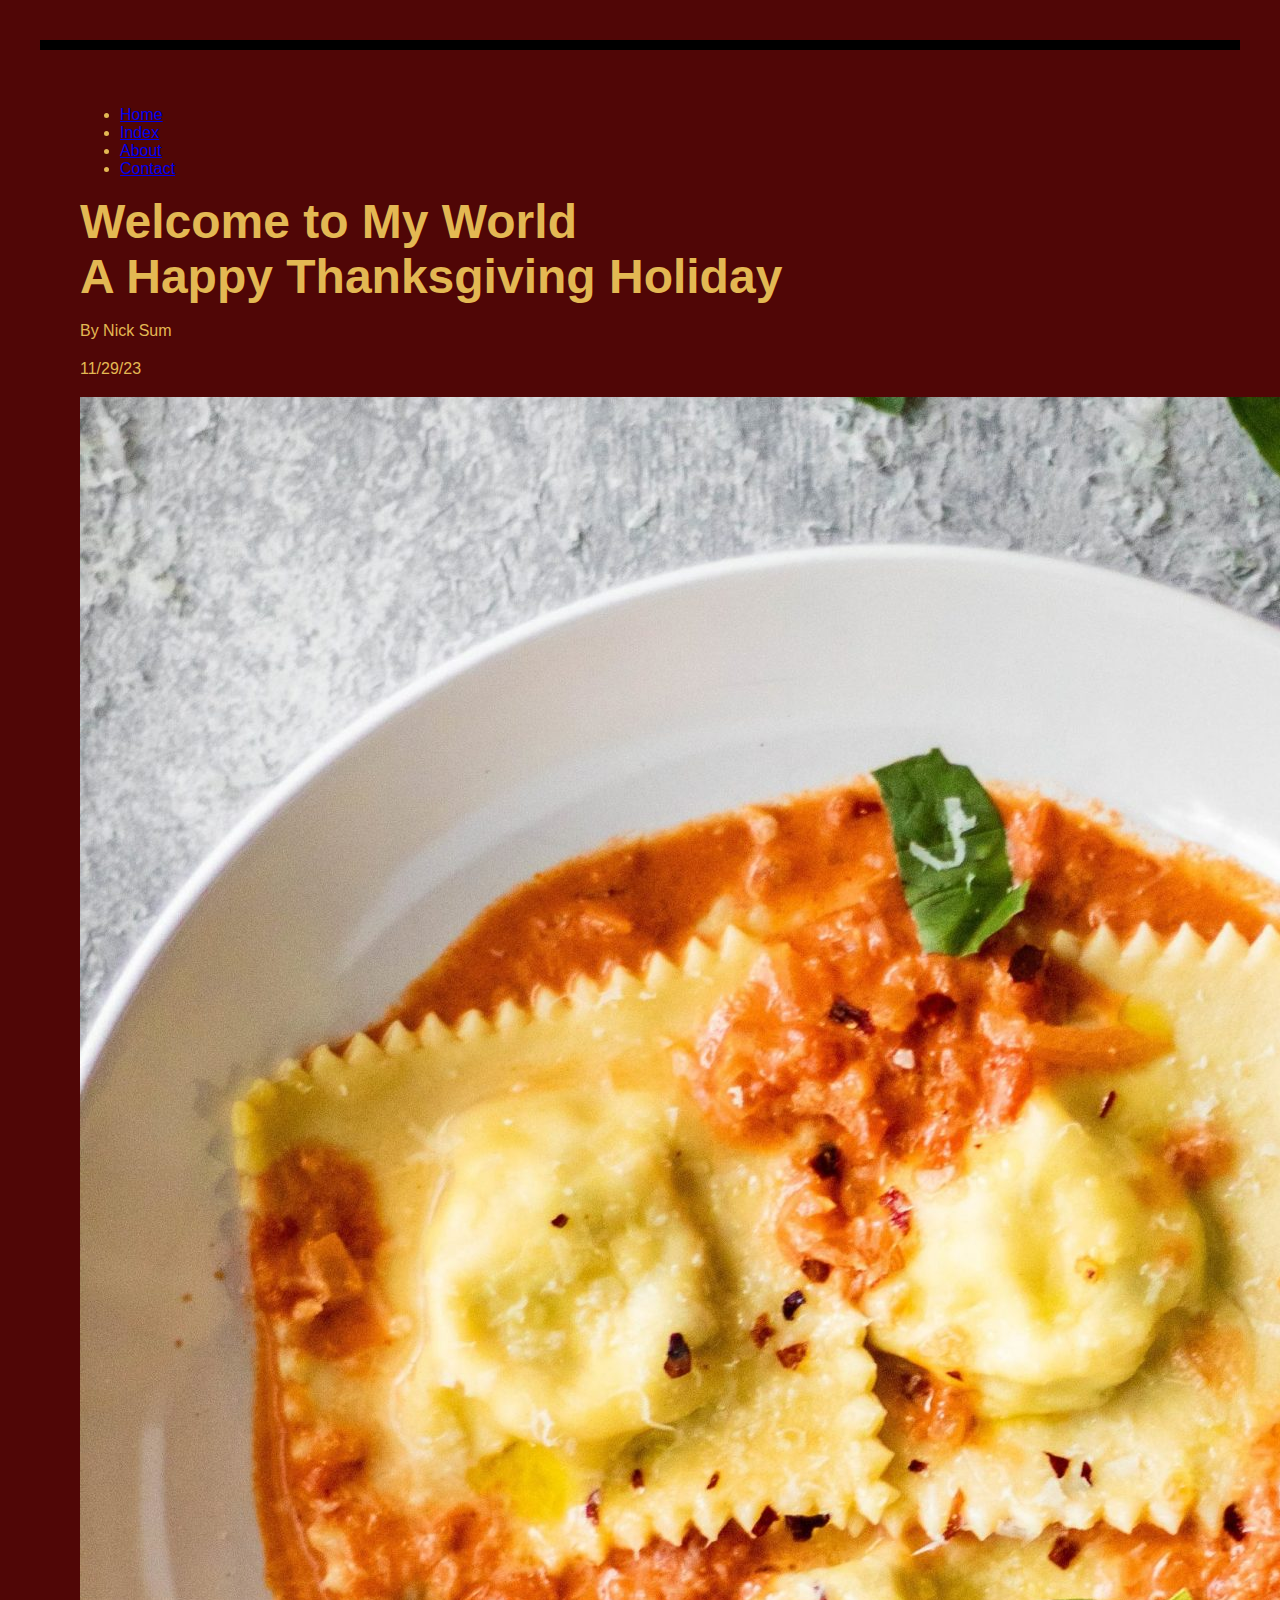
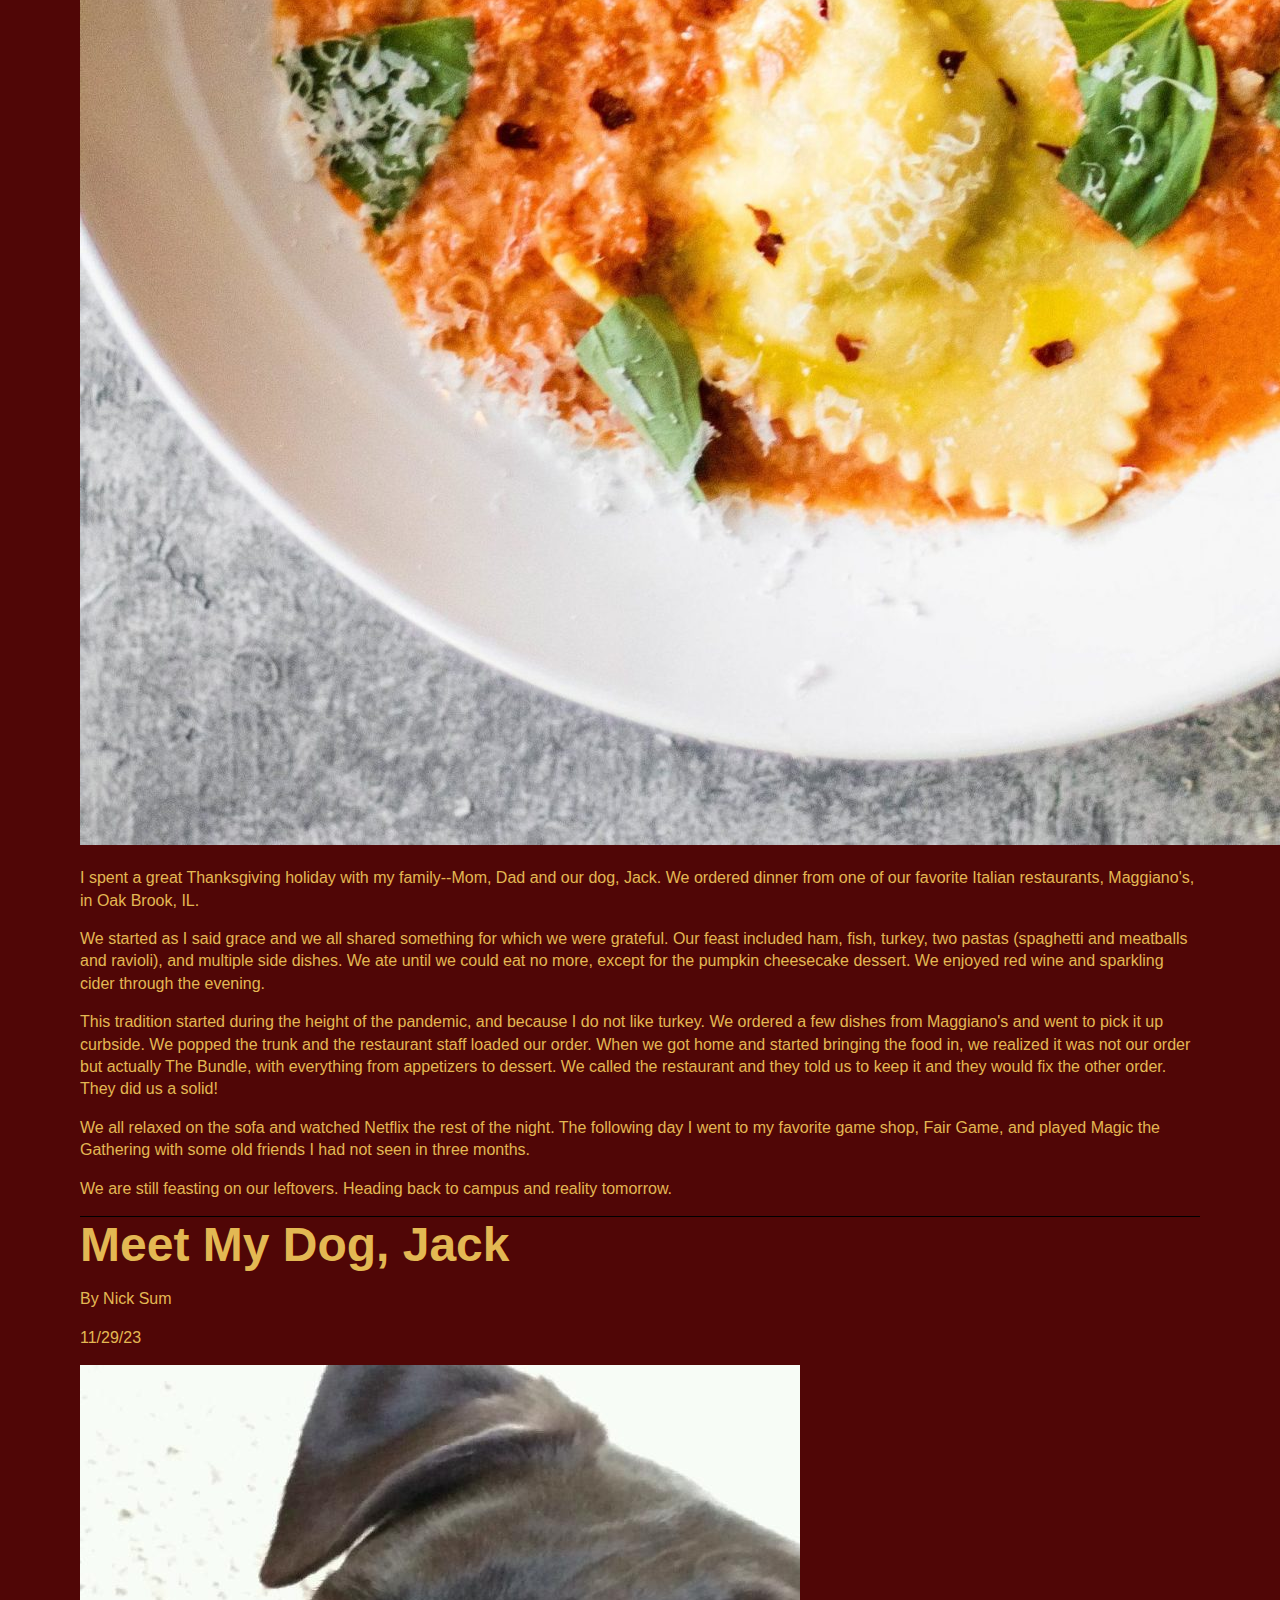
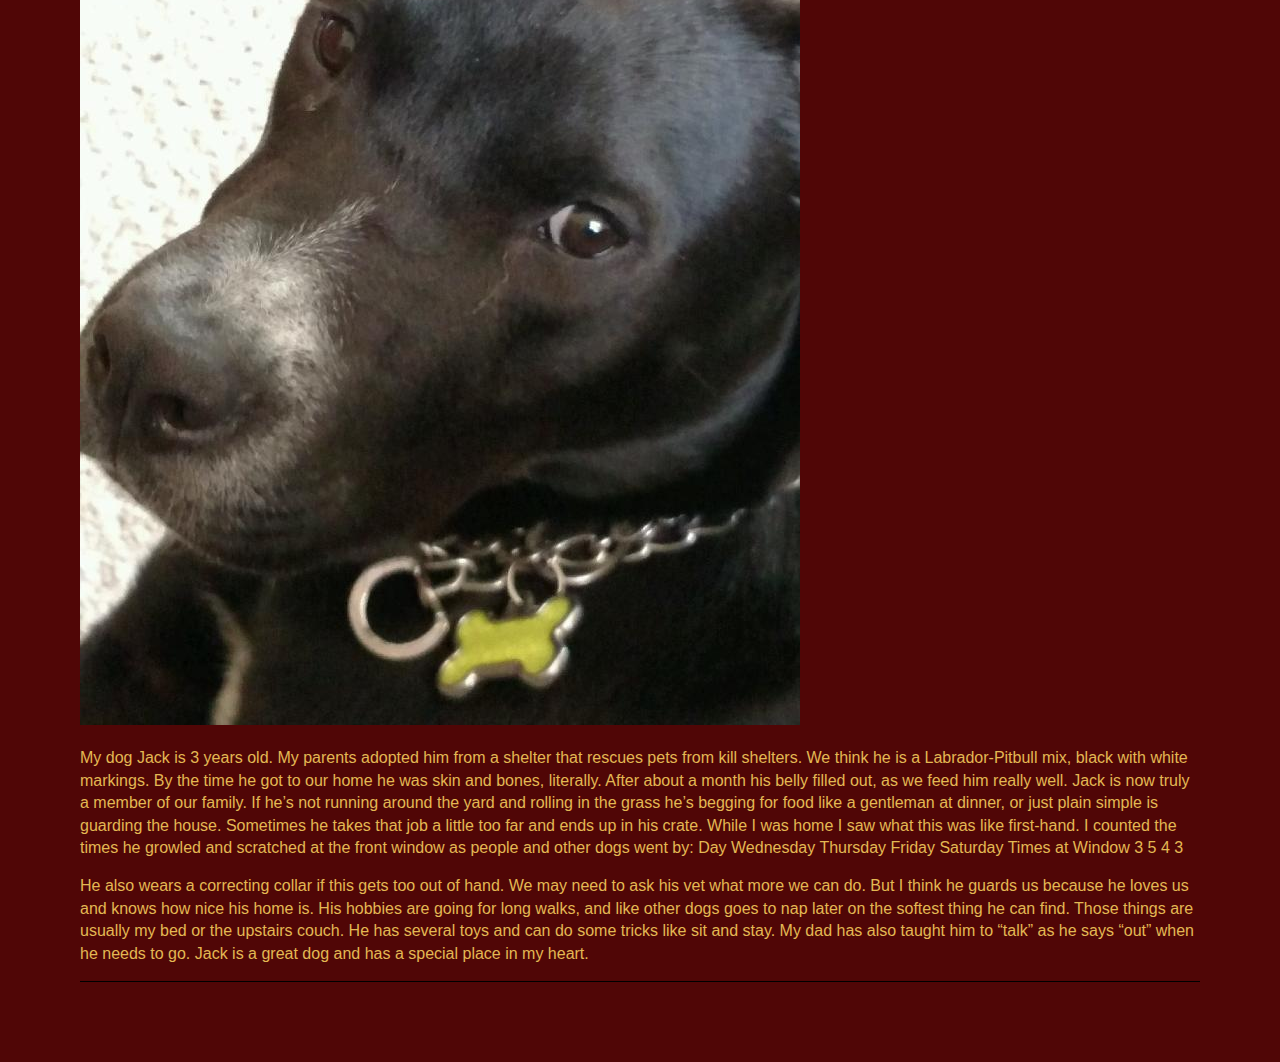
==== commit 326a8022: "New 2" ====
--- a/index.html
+++ b/index.html
@@ -10,7 +10,8 @@
   <body>
     <nav>
       <ul>
-        <li><a href="index.html">Home</a></li>
+        <li><a href="home.html">Home</a></li>
+        <li><a href="index.html">Index</a></li>
         <li><a href="about.html">About</a></li>
         <li><a href="contact.html">Contact</a></li>
       </ul>
